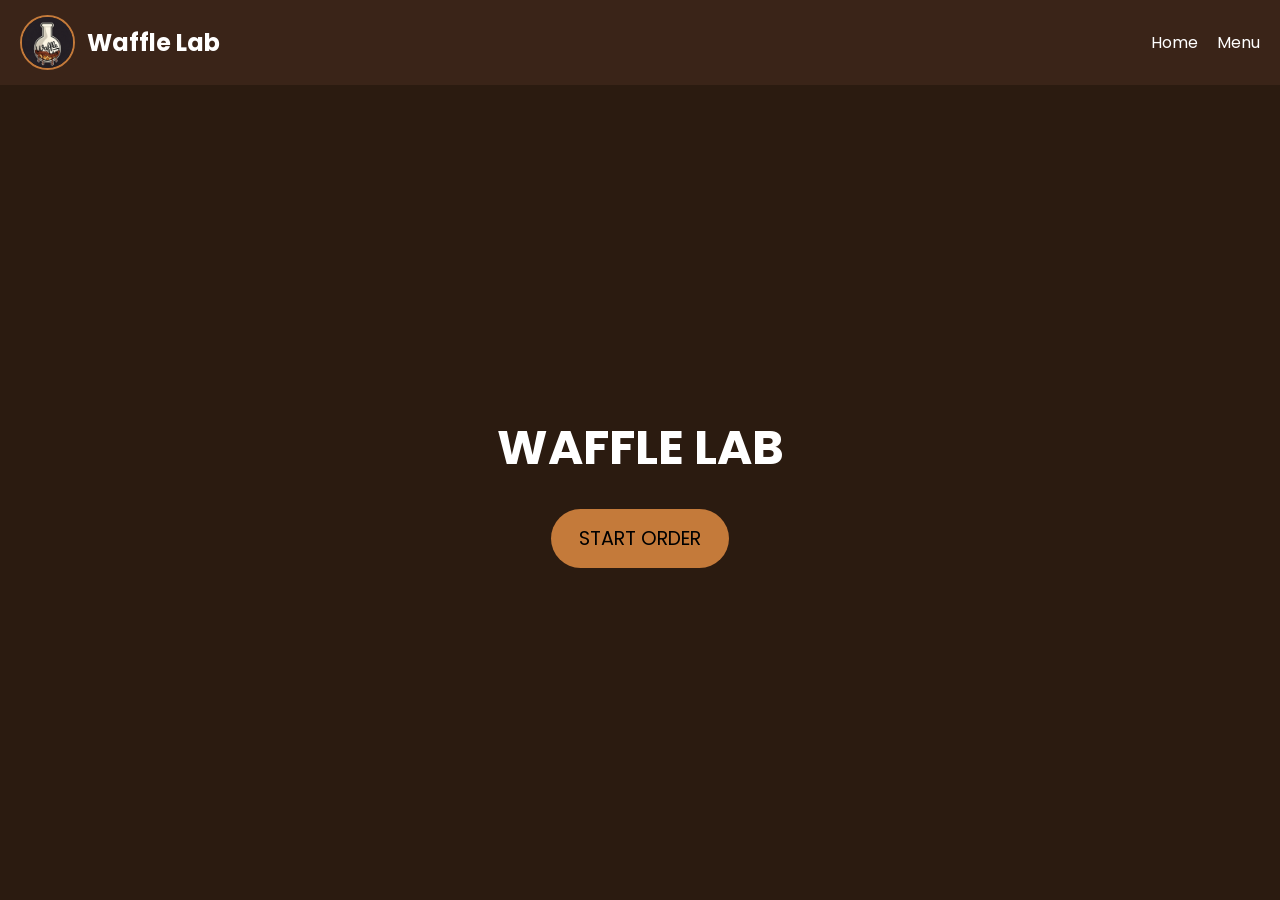
==== index.html @ 924eac4b "Update index.html" ====
<!DOCTYPE html><html lang="en">
<head>
<meta charset="UTF-8">
<meta name="viewport" content="width=device-width, initial-scale=1.0">
<title>Waffle Lab</title>
<link href="https://fonts.googleapis.com/css2?family=Poppins:wght@300;400;600;700&display=swap" rel="stylesheet"><style>
:root{
  --bg:#2b1b10;
  --card:#3a2418;
  --primary:#c47a3a;
  --text:#ffffff;
}

*{margin:0;padding:0;box-sizing:border-box;font-family:Poppins,sans-serif;}
body{background:var(--bg);color:var(--text);} 

nav{position:fixed;top:0;width:100%;display:flex;justify-content:space-between;align-items:center;padding:15px 20px;background:#3a2418;z-index:1000;}
.logo-wrap{display:flex;align-items:center;gap:12px;}
.logo{width:55px;height:55px;border-radius:50%;border:2px solid var(--primary);animation:spin 10s linear infinite;}
@keyframes spin{from{transform:rotate(0)}to{transform:rotate(360deg)}}
.nav-links a{margin-left:15px;color:white;text-decoration:none;cursor:pointer;}

.start{height:100vh;display:flex;flex-direction:column;justify-content:center;align-items:center;text-align:center;padding-top:80px;}
.start h1{font-size:3rem;}
.start button{margin-top:25px;padding:15px 28px;border:none;border-radius:30px;background:var(--primary);cursor:pointer;font-size:1.2rem;}

.main{display:none;padding:100px 20px 20px;max-width:1100px;margin:auto;}
.layout{display:flex;gap:20px;}
.box{flex:2;background:var(--card);padding:20px;border-radius:16px;}
.tracker{flex:1;background:#1f130c;padding:20px;border-radius:16px;position:sticky;top:100px;height:fit-content;}

.option{padding:12px;margin:8px 0;background:#4b2e1e;border-radius:12px;cursor:pointer;}
.option.selected{outline:2px solid var(--primary);} 

.btn{background:var(--primary);border:none;padding:10px 15px;border-radius:20px;margin-top:10px;cursor:pointer;}

.step{display:none;}
.step.active{display:block;}

.modal{display:none;position:fixed;inset:0;background:rgba(0,0,0,0.6);justify-content:center;align-items:center;z-index:2000;}
.modal-content{background:#3a2418;padding:20px;border-radius:15px;width:90%;max-width:400px;}
</style></head>
<body><nav>
  <div class="logo-wrap">
    <img src="logo.png" class="logo">
    <h1>Waffle Lab</h1>
  </div>
  <div class="nav-links">
    <a onclick="goHome()">Home</a>
    <a onclick="startOrder()">Menu</a>
  </div>
</nav><div class="start" id="start">
  <h1>WAFFLE LAB</h1>
  <button onclick="startOrder()">START ORDER</button>
</div><div class="main" id="main">
<div class="layout"><div class="box"><div class="step active" id="step1">
<h3>Choose Size</h3>
<div class="option" onclick="chooseSize(this,'1 waffle',5)">1 waffle - £5</div>
<div class="option" onclick="chooseSize(this,'2 waffles',9)">2 waffles - £9</div>
</div><div class="step" id="step2">
<h3>Choose Sauce</h3>
<div class="option" onclick="chooseSingle(this,'sauce','Milk Chocolate',0.75)">Milk Chocolate</div>
<div class="option" onclick="chooseSingle(this,'sauce','White Chocolate',0.75)">White Chocolate</div>
<button class="btn" onclick="next()">Next</button>
</div><div class="step" id="step3">
<h3>Choose Topping</h3>
<div class="option" onclick="chooseSingle(this,'topping','Oreo',0.5)">Oreo</div>
<div class="option" onclick="chooseSingle(this,'topping','Kinder',0.5)">Kinder</div>
<button class="btn" onclick="next()">Next</button>
</div><div class="step" id="step4">
<h3>Extras</h3>
<div class="option" onclick="toggleExtra(this,'Whipped Cream',0.5)">Whipped Cream</div>
<button class="btn" onclick="openConfirm()">Finish</button>
</div></div><div class="tracker">
<h3>Live Order</h3>
<div id="live"></div>
<p><b>Total:</b> £<span id="total">0</span></p>
</div></div>
</div><!-- CONFIRM MODAL --><div class="modal" id="confirm">
  <div class="modal-content">
    <h3>Confirm Order</h3>
    <div id="summary"></div>
    <button class="btn" onclick="sendOrder()">Send to WhatsApp</button>
    <button class="btn" onclick="closeConfirm()" style="background:#777">Cancel</button>
  </div>
</div><!-- SOUND --><audio id="ding" src="https://www.soundjay.com/buttons/sounds/button-3.mp3"></audio>

<script>
let order={size:"",sauce:"",topping:"",extras:[]};
let total=0;
let prices={sauce:0,topping:0};
let step=1;

function goHome(){location.reload();}
function startOrder(){document.getElementById('start').style.display='none';document.getElementById('main').style.display='block';}
function showStep(n){document.querySelectorAll('.step').forEach(s=>s.classList.remove('active'));document.getElementById('step'+n).classList.add('active');}
function clearSelected(parent){parent.querySelectorAll('.option').forEach(o=>o.classList.remove('selected'));}

function chooseSize(el,name,price){clearSelected(el.parentElement);el.classList.add('selected');order.size=name;total=price;update();showStep(2);} 

function chooseSingle(el,type,val,price){clearSelected(el.parentElement);el.classList.add('selected');total-=prices[type]||0;prices[type]=price;total+=price;order[type]=val;update();}

function toggleExtra(el,name,price){let exists=order.extras.find(e=>e.name===name);if(exists){order.extras=order.extras.filter(e=>e.name!==name);total-=price;el.classList.remove('selected');}else{order.extras.push({name,price});total+=price;el.classList.add('selected');}update();}

function next(){step++;showStep(step);} 

function update(){document.getElementById('live').innerHTML=`Size: ${order.size||'-'}<br>Sauce: ${order.sauce||'-'}<br>Topping: ${order.topping||'-'}<br>Extras: ${order.extras.map(e=>e.name).join(', ')||'-'}`;document.getElementById('total').innerText=total.toFixed(2);} 

function openConfirm(){
  let s=`Size: ${order.size}<br>Sauce: ${order.sauce}<br>Topping: ${order.topping}<br>Extras: ${order.extras.map(e=>e.name).join(', ')||'-'}<br><br>Total: £${total.toFixed(2)}`;
  document.getElementById('summary').innerHTML=s;
  document.getElementById('confirm').style.display='flex';
}

function closeConfirm(){document.getElementById('confirm').style.display='none';}

function sendOrder(){
  document.getElementById('ding').play();

  let msg = "🍫 Waffle Lab Order 🍫\n\n";
  msg += "Size: " + order.size + "\n";
  msg += "Sauce: " + order.sauce + "\n";
  msg += "Topping: " + order.topping + "\n";
  msg += "Extras: " + (order.extras.map(e=>e.name).join(', ')||'-') + "\n";
  msg += "Total: £" + total.toFixed(2);

  let url = "https://wa.me/447364135785?text=" + encodeURIComponent(msg);
  window.open(url, '_blank');
}
</script></body>
</html>
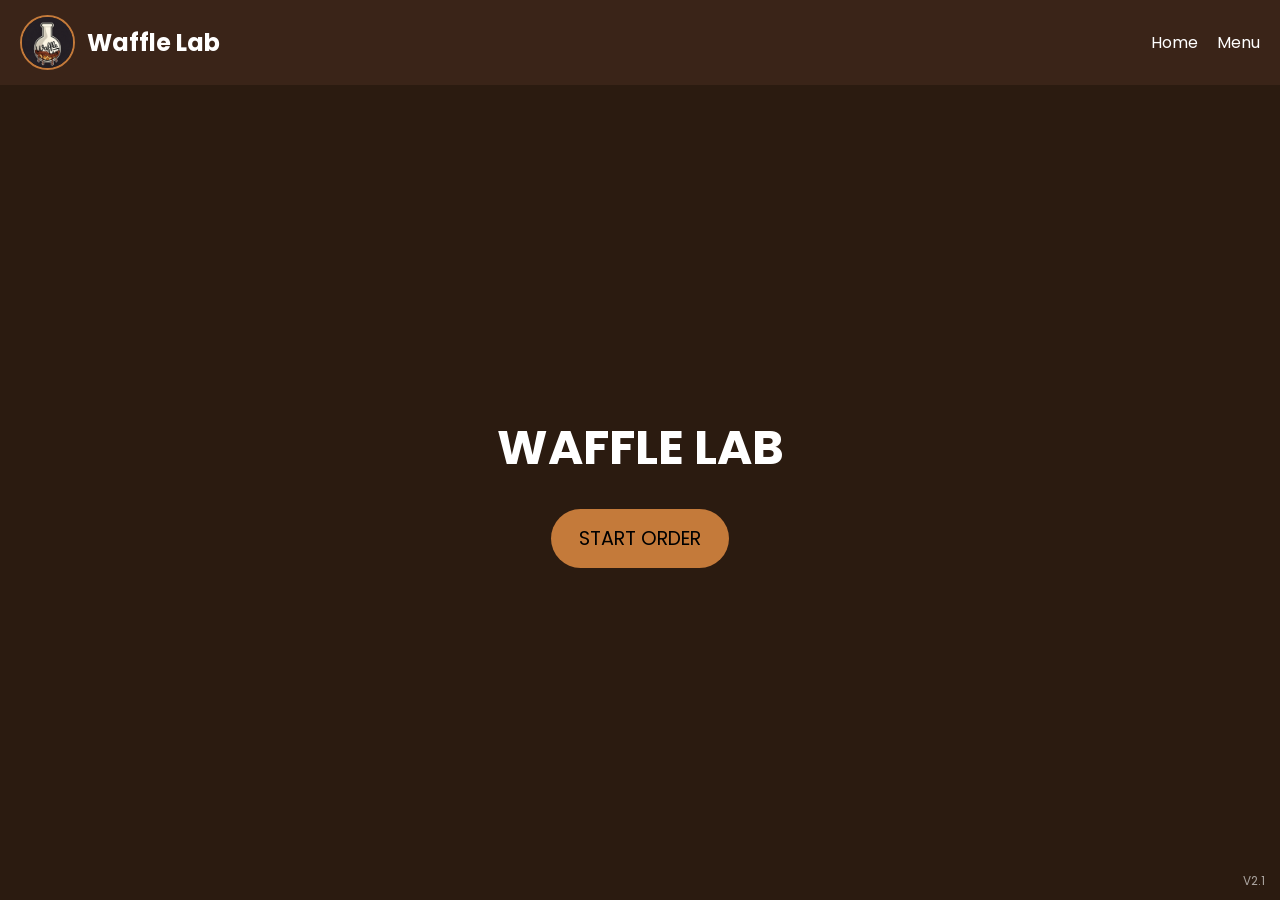
==== commit 0a440663: "Update index.html" ====
--- a/index.html
+++ b/index.html
@@ -127,5 +127,7 @@
   let url = "https://wa.me/447364135785?text=" + encodeURIComponent(msg);
   window.open(url, '_blank');
 }
-</script></body>
+</script><!-- VERSION --><div style="position:fixed;bottom:10px;right:15px;font-size:12px;opacity:0.6;">
+  V2.1
+</div></body>
 </html>
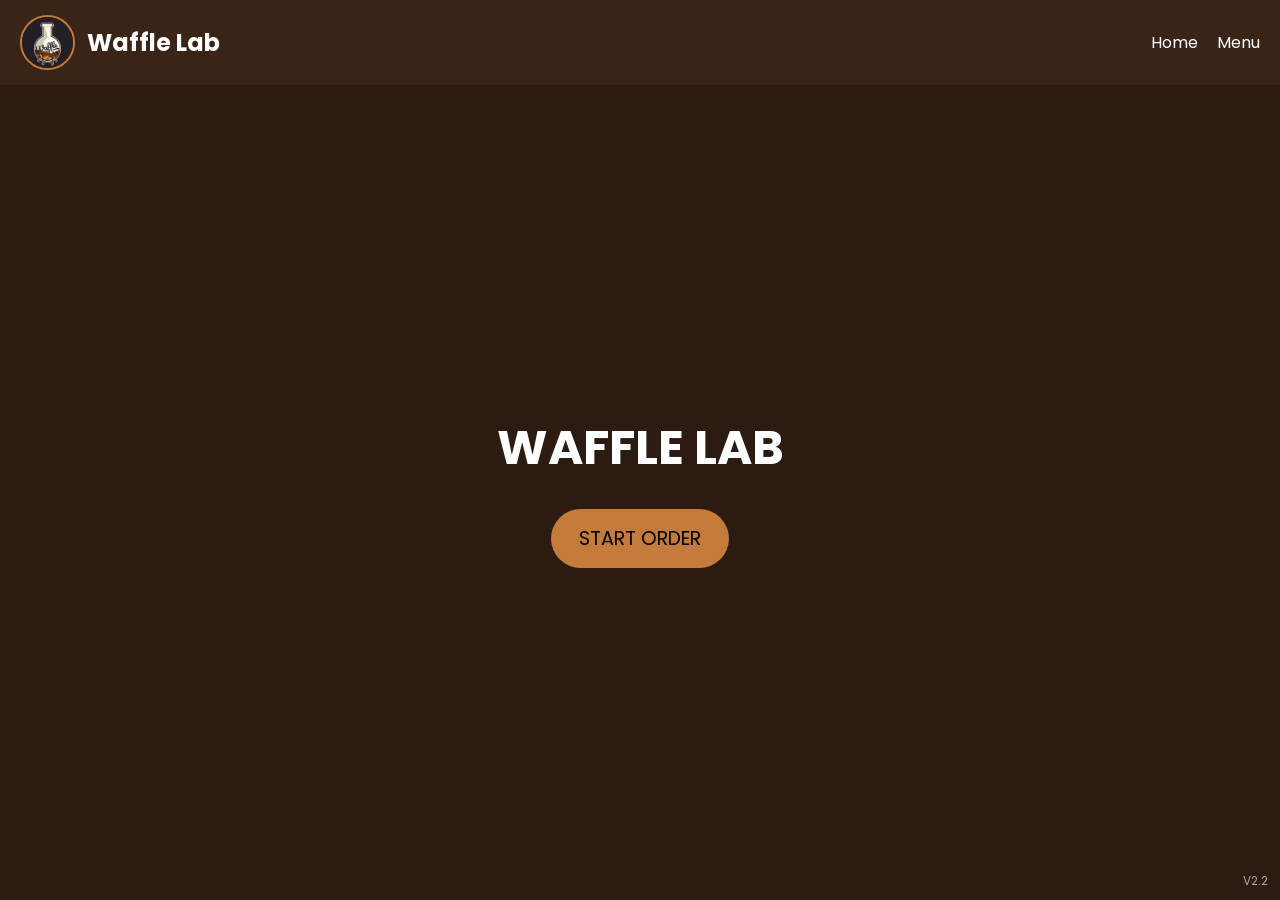
==== commit f0cf393f: "Update index.html" ====
--- a/index.html
+++ b/index.html
@@ -29,7 +29,7 @@
 .box{flex:2;background:var(--card);padding:20px;border-radius:16px;}
 .tracker{flex:1;background:#1f130c;padding:20px;border-radius:16px;position:sticky;top:100px;height:fit-content;}
 
-.option{padding:12px;margin:8px 0;background:#4b2e1e;border-radius:12px;cursor:pointer;}
+.option{padding:12px;margin:8px 0;background:#4b2e1e;border-radius:12px;cursor:pointer;transition:.2s;}
 .option.selected{outline:2px solid var(--primary);} 
 
 .btn{background:var(--primary);border:none;padding:10px 15px;border-radius:20px;margin-top:10px;cursor:pointer;}
@@ -39,6 +39,14 @@
 
 .modal{display:none;position:fixed;inset:0;background:rgba(0,0,0,0.6);justify-content:center;align-items:center;z-index:2000;}
 .modal-content{background:#3a2418;padding:20px;border-radius:15px;width:90%;max-width:400px;}
+
+.version{
+  position:fixed;
+  bottom:10px;
+  right:12px;
+  font-size:12px;
+  opacity:0.6;
+}
 </style></head>
 <body><nav>
   <div class="logo-wrap">
@@ -55,8 +63,10 @@
 </div><div class="main" id="main">
 <div class="layout"><div class="box"><div class="step active" id="step1">
 <h3>Choose Size</h3>
+<div class="option" onclick="chooseSize(this,'1/4 waffle',2)">1/4 waffle - £2</div>
 <div class="option" onclick="chooseSize(this,'1 waffle',5)">1 waffle - £5</div>
 <div class="option" onclick="chooseSize(this,'2 waffles',9)">2 waffles - £9</div>
+<div class="option" onclick="chooseSize(this,'5 waffles',20)">5 waffles - £20</div>
 </div><div class="step" id="step2">
 <h3>Choose Sauce</h3>
 <div class="option" onclick="chooseSingle(this,'sauce','Milk Chocolate',0.75)">Milk Chocolate</div>
@@ -76,35 +86,76 @@
 <div id="live"></div>
 <p><b>Total:</b> £<span id="total">0</span></p>
 </div></div>
-</div><!-- CONFIRM MODAL --><div class="modal" id="confirm">
+</div><!-- CONFIRM --><div class="modal" id="confirm">
   <div class="modal-content">
     <h3>Confirm Order</h3>
     <div id="summary"></div>
     <button class="btn" onclick="sendOrder()">Send to WhatsApp</button>
     <button class="btn" onclick="closeConfirm()" style="background:#777">Cancel</button>
   </div>
-</div><!-- SOUND --><audio id="ding" src="https://www.soundjay.com/buttons/sounds/button-3.mp3"></audio>
+</div><audio id="ding" src="https://www.soundjay.com/buttons/sounds/button-3.mp3"></audio>
 
-<script>
+<div class="version">V2.2</div><script>
 let order={size:"",sauce:"",topping:"",extras:[]};
 let total=0;
 let prices={sauce:0,topping:0};
 let step=1;
 
 function goHome(){location.reload();}
-function startOrder(){document.getElementById('start').style.display='none';document.getElementById('main').style.display='block';}
-function showStep(n){document.querySelectorAll('.step').forEach(s=>s.classList.remove('active'));document.getElementById('step'+n).classList.add('active');}
-function clearSelected(parent){parent.querySelectorAll('.option').forEach(o=>o.classList.remove('selected'));}
 
-function chooseSize(el,name,price){clearSelected(el.parentElement);el.classList.add('selected');order.size=name;total=price;update();showStep(2);} 
+function startOrder(){
+  document.getElementById('start').style.display='none';
+  document.getElementById('main').style.display='block';
+}
 
-function chooseSingle(el,type,val,price){clearSelected(el.parentElement);el.classList.add('selected');total-=prices[type]||0;prices[type]=price;total+=price;order[type]=val;update();}
+function showStep(n){
+  document.querySelectorAll('.step').forEach(s=>s.classList.remove('active'));
+  document.getElementById('step'+n).classList.add('active');
+}
 
-function toggleExtra(el,name,price){let exists=order.extras.find(e=>e.name===name);if(exists){order.extras=order.extras.filter(e=>e.name!==name);total-=price;el.classList.remove('selected');}else{order.extras.push({name,price});total+=price;el.classList.add('selected');}update();}
+function clearSelected(parent){
+  parent.querySelectorAll('.option').forEach(o=>o.classList.remove('selected'));
+}
+
+function chooseSize(el,name,price){
+  clearSelected(el.parentElement);
+  el.classList.add('selected');
+  order.size=name;
+  total=price;
+  update();
+  showStep(2);
+}
+
+function chooseSingle(el,type,val,price){
+  clearSelected(el.parentElement);
+  el.classList.add('selected');
+  total-=prices[type]||0;
+  prices[type]=price;
+  total+=price;
+  order[type]=val;
+  update();
+}
+
+function toggleExtra(el,name,price){
+  let exists=order.extras.find(e=>e.name===name);
+  if(exists){
+    order.extras=order.extras.filter(e=>e.name!==name);
+    total-=price;
+    el.classList.remove('selected');
+  }else{
+    order.extras.push({name,price});
+    total+=price;
+    el.classList.add('selected');
+  }
+  update();
+}
 
 function next(){step++;showStep(step);} 
 
-function update(){document.getElementById('live').innerHTML=`Size: ${order.size||'-'}<br>Sauce: ${order.sauce||'-'}<br>Topping: ${order.topping||'-'}<br>Extras: ${order.extras.map(e=>e.name).join(', ')||'-'}`;document.getElementById('total').innerText=total.toFixed(2);} 
+function update(){
+  document.getElementById('live').innerHTML=`Size: ${order.size||'-'}<br>Sauce: ${order.sauce||'-'}<br>Topping: ${order.topping||'-'}<br>Extras: ${order.extras.map(e=>e.name).join(', ')||'-'}`;
+  document.getElementById('total').innerText=total.toFixed(2);
+}
 
 function openConfirm(){
   let s=`Size: ${order.size}<br>Sauce: ${order.sauce}<br>Topping: ${order.topping}<br>Extras: ${order.extras.map(e=>e.name).join(', ')||'-'}<br><br>Total: £${total.toFixed(2)}`;
@@ -117,17 +168,15 @@
 function sendOrder(){
   document.getElementById('ding').play();
 
-  let msg = "🍫 Waffle Lab Order 🍫\n\n";
-  msg += "Size: " + order.size + "\n";
-  msg += "Sauce: " + order.sauce + "\n";
-  msg += "Topping: " + order.topping + "\n";
-  msg += "Extras: " + (order.extras.map(e=>e.name).join(', ')||'-') + "\n";
-  msg += "Total: £" + total.toFixed(2);
+  let msg="🍫 Waffle Lab Order 🍫\n\n";
+  msg+="Size: "+order.size+"\n";
+  msg+="Sauce: "+order.sauce+"\n";
+  msg+="Topping: "+order.topping+"\n";
+  msg+="Extras: "+(order.extras.map(e=>e.name).join(', ')||'-')+"\n";
+  msg+="Total: £"+total.toFixed(2);
 
-  let url = "https://wa.me/447364135785?text=" + encodeURIComponent(msg);
-  window.open(url, '_blank');
+  let url="https://wa.me/447364135785?text="+encodeURIComponent(msg);
+  window.open(url,'_blank');
 }
-</script><!-- VERSION --><div style="position:fixed;bottom:10px;right:15px;font-size:12px;opacity:0.6;">
-  V2.1
-</div></body>
+</script></body>
 </html>
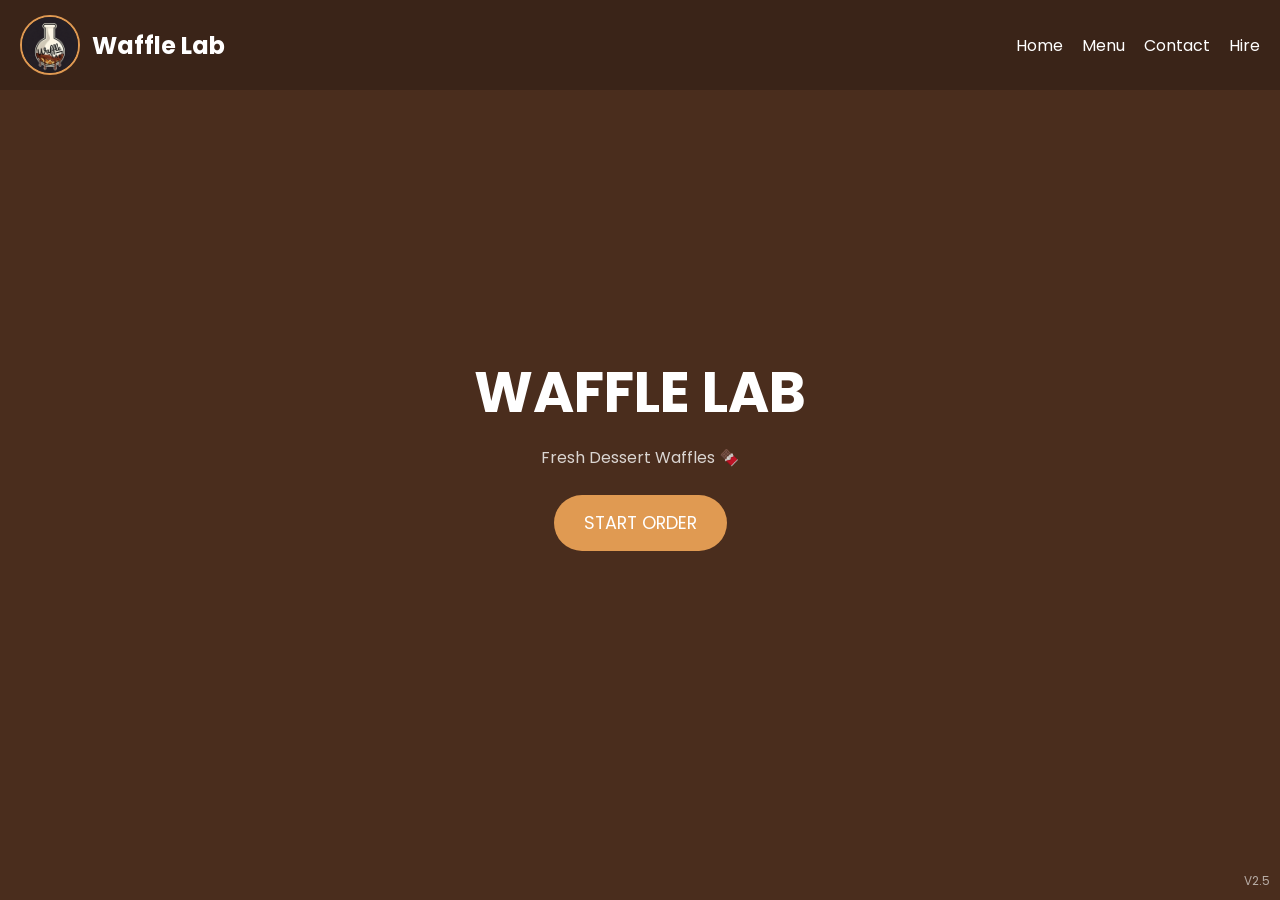
==== commit 4c5f1b2e: "Update index.html" ====
--- a/index.html
+++ b/index.html
@@ -1,182 +1,659 @@
-<!DOCTYPE html><html lang="en">
+<!DOCTYPE html>
+<html lang="en">
 <head>
 <meta charset="UTF-8">
 <meta name="viewport" content="width=device-width, initial-scale=1.0">
 <title>Waffle Lab</title>
-<link href="https://fonts.googleapis.com/css2?family=Poppins:wght@300;400;600;700&display=swap" rel="stylesheet"><style>
+
+<link href="https://fonts.googleapis.com/css2?family=Poppins:wght@300;400;600;700&display=swap" rel="stylesheet">
+
+<style>
+
 :root{
-  --bg:#2b1b10;
-  --card:#3a2418;
-  --primary:#c47a3a;
+  --bg:#4a2d1d;
+  --card:#5b3824;
+  --primary:#e09a52;
   --text:#ffffff;
-}
-
-*{margin:0;padding:0;box-sizing:border-box;font-family:Poppins,sans-serif;}
-body{background:var(--bg);color:var(--text);} 
-
-nav{position:fixed;top:0;width:100%;display:flex;justify-content:space-between;align-items:center;padding:15px 20px;background:#3a2418;z-index:1000;}
-.logo-wrap{display:flex;align-items:center;gap:12px;}
-.logo{width:55px;height:55px;border-radius:50%;border:2px solid var(--primary);animation:spin 10s linear infinite;}
-@keyframes spin{from{transform:rotate(0)}to{transform:rotate(360deg)}}
-.nav-links a{margin-left:15px;color:white;text-decoration:none;cursor:pointer;}
-
-.start{height:100vh;display:flex;flex-direction:column;justify-content:center;align-items:center;text-align:center;padding-top:80px;}
-.start h1{font-size:3rem;}
-.start button{margin-top:25px;padding:15px 28px;border:none;border-radius:30px;background:var(--primary);cursor:pointer;font-size:1.2rem;}
-
-.main{display:none;padding:100px 20px 20px;max-width:1100px;margin:auto;}
-.layout{display:flex;gap:20px;}
-.box{flex:2;background:var(--card);padding:20px;border-radius:16px;}
-.tracker{flex:1;background:#1f130c;padding:20px;border-radius:16px;position:sticky;top:100px;height:fit-content;}
-
-.option{padding:12px;margin:8px 0;background:#4b2e1e;border-radius:12px;cursor:pointer;transition:.2s;}
-.option.selected{outline:2px solid var(--primary);} 
-
-.btn{background:var(--primary);border:none;padding:10px 15px;border-radius:20px;margin-top:10px;cursor:pointer;}
-
-.step{display:none;}
-.step.active{display:block;}
-
-.modal{display:none;position:fixed;inset:0;background:rgba(0,0,0,0.6);justify-content:center;align-items:center;z-index:2000;}
-.modal-content{background:#3a2418;padding:20px;border-radius:15px;width:90%;max-width:400px;}
+  --accent:#ffd19b;
+}
+
+*{
+  margin:0;
+  padding:0;
+  box-sizing:border-box;
+  font-family:Poppins,sans-serif;
+}
+
+body{
+  background:var(--bg);
+  color:var(--text);
+}
+
+nav{
+  position:fixed;
+  top:0;
+  width:100%;
+  display:flex;
+  justify-content:space-between;
+  align-items:center;
+  padding:15px 20px;
+  background:#3a2418;
+  z-index:1000;
+}
+
+.logo-wrap{
+  display:flex;
+  align-items:center;
+  gap:12px;
+}
+
+.logo{
+  width:60px;
+  height:60px;
+  border-radius:50%;
+  border:2px solid var(--primary);
+  animation:spin 12s linear infinite;
+}
+
+@keyframes spin{
+  from{transform:rotate(0)}
+  to{transform:rotate(360deg)}
+}
+
+.nav-links a{
+  margin-left:15px;
+  color:white;
+  text-decoration:none;
+  cursor:pointer;
+}
+
+.page{
+  display:none;
+}
+
+.page.active{
+  display:block;
+}
+
+.start{
+  height:100vh;
+  display:flex;
+  flex-direction:column;
+  justify-content:center;
+  align-items:center;
+  text-align:center;
+}
+
+.start h1{
+  font-size:3.5rem;
+}
+
+.start p{
+  margin-top:10px;
+  opacity:0.8;
+}
+
+.start button{
+  margin-top:25px;
+  padding:15px 30px;
+  border:none;
+  border-radius:30px;
+  background:var(--primary);
+  color:white;
+  font-size:1.1rem;
+  cursor:pointer;
+}
+
+.main{
+  padding:110px 20px 30px;
+  max-width:1200px;
+  margin:auto;
+}
+
+.layout{
+  display:flex;
+  gap:20px;
+}
+
+.box{
+  flex:2;
+  background:var(--card);
+  padding:20px;
+  border-radius:18px;
+}
+
+.tracker{
+  flex:1;
+  background:#2d1c13;
+  padding:20px;
+  border-radius:18px;
+  position:sticky;
+  top:100px;
+  height:fit-content;
+}
+
+.option{
+  background:#6a4530;
+  padding:14px;
+  margin-top:10px;
+  border-radius:14px;
+  cursor:pointer;
+  transition:0.2s;
+}
+
+.option:hover{
+  transform:scale(1.02);
+}
+
+.option.selected{
+  outline:3px solid var(--accent);
+}
+
+.btn{
+  margin-top:20px;
+  padding:12px 20px;
+  border:none;
+  border-radius:25px;
+  background:var(--primary);
+  color:white;
+  cursor:pointer;
+}
+
+.step{
+  display:none;
+}
+
+.step.active{
+  display:block;
+}
+
+.modal{
+  display:none;
+  position:fixed;
+  inset:0;
+  background:rgba(0,0,0,0.6);
+  justify-content:center;
+  align-items:center;
+  z-index:2000;
+}
+
+.modal-content{
+  background:#4a2d1d;
+  padding:25px;
+  border-radius:20px;
+  width:90%;
+  max-width:420px;
+}
 
 .version{
   position:fixed;
   bottom:10px;
-  right:12px;
+  right:10px;
   font-size:12px;
   opacity:0.6;
 }
-</style></head>
-<body><nav>
+
+</style>
+</head>
+
+<body>
+
+<nav>
+
   <div class="logo-wrap">
     <img src="logo.png" class="logo">
     <h1>Waffle Lab</h1>
   </div>
+
   <div class="nav-links">
-    <a onclick="goHome()">Home</a>
-    <a onclick="startOrder()">Menu</a>
+    <a onclick="showPage('home')">Home</a>
+    <a onclick="showPage('menu')">Menu</a>
+    <a onclick="showPage('contact')">Contact</a>
+    <a onclick="showPage('hire')">Hire</a>
   </div>
-</nav><div class="start" id="start">
-  <h1>WAFFLE LAB</h1>
-  <button onclick="startOrder()">START ORDER</button>
-</div><div class="main" id="main">
-<div class="layout"><div class="box"><div class="step active" id="step1">
-<h3>Choose Size</h3>
-<div class="option" onclick="chooseSize(this,'1/4 waffle',2)">1/4 waffle - £2</div>
-<div class="option" onclick="chooseSize(this,'1 waffle',5)">1 waffle - £5</div>
-<div class="option" onclick="chooseSize(this,'2 waffles',9)">2 waffles - £9</div>
-<div class="option" onclick="chooseSize(this,'5 waffles',20)">5 waffles - £20</div>
-</div><div class="step" id="step2">
-<h3>Choose Sauce</h3>
-<div class="option" onclick="chooseSingle(this,'sauce','Milk Chocolate',0.75)">Milk Chocolate</div>
-<div class="option" onclick="chooseSingle(this,'sauce','White Chocolate',0.75)">White Chocolate</div>
-<button class="btn" onclick="next()">Next</button>
-</div><div class="step" id="step3">
-<h3>Choose Topping</h3>
-<div class="option" onclick="chooseSingle(this,'topping','Oreo',0.5)">Oreo</div>
-<div class="option" onclick="chooseSingle(this,'topping','Kinder',0.5)">Kinder</div>
-<button class="btn" onclick="next()">Next</button>
-</div><div class="step" id="step4">
-<h3>Extras</h3>
-<div class="option" onclick="toggleExtra(this,'Whipped Cream',0.5)">Whipped Cream</div>
-<button class="btn" onclick="openConfirm()">Finish</button>
-</div></div><div class="tracker">
-<h3>Live Order</h3>
+
+</nav>
+
+<!-- HOME -->
+
+<div class="page active" id="home">
+
+  <div class="start">
+
+    <h1>WAFFLE LAB</h1>
+
+    <p>Fresh Dessert Waffles 🍫</p>
+
+    <button onclick="startOrder()">
+      START ORDER
+    </button>
+
+  </div>
+
+</div>
+
+<!-- MENU -->
+
+<div class="page" id="menu">
+
+<div class="main">
+
+<div class="layout">
+
+<div class="box">
+
+<!-- STEP 1 -->
+
+<div class="step active" id="step1">
+
+<h2>Choose Size</h2>
+
+<div class="option" onclick="chooseSize(this,'1/4 waffle',2)">
+1/4 waffle — £2
+</div>
+
+<div class="option" onclick="chooseSize(this,'1 waffle',5)">
+1 waffle — £5
+</div>
+
+<div class="option" onclick="chooseSize(this,'2 waffles',9)">
+2 waffles — £9
+</div>
+
+<div class="option" onclick="chooseSize(this,'5 waffles',20)">
+5 waffles — £20
+</div>
+
+</div>
+
+<!-- STEP 2 -->
+
+<div class="step" id="step2">
+
+<h2>Choose Sauce (+£0.75)</h2>
+
+<div class="option" onclick="chooseSingle(this,'sauce','Milk Chocolate',0.75)">
+Milk Chocolate
+</div>
+
+<div class="option" onclick="chooseSingle(this,'sauce','White Chocolate',0.75)">
+White Chocolate
+</div>
+
+<div class="option" onclick="chooseSingle(this,'sauce','Pistachio',0.75)">
+Pistachio
+</div>
+
+<div class="option" onclick="chooseSingle(this,'sauce','None',0)">
+None
+</div>
+
+<button class="btn" onclick="next()">
+Next
+</button>
+
+</div>
+
+<!-- STEP 3 -->
+
+<div class="step" id="step3">
+
+<h2>Choose Topping (+£0.50)</h2>
+
+<div class="option" onclick="chooseSingle(this,'topping','Kinder',0.5)">
+Kinder
+</div>
+
+<div class="option" onclick="chooseSingle(this,'topping','Oreo',0.5)">
+Oreo
+</div>
+
+<div class="option" onclick="chooseSingle(this,'topping','Biscoff',0.5)">
+Biscoff
+</div>
+
+<div class="option" onclick="chooseSingle(this,'topping','Marshmallow',0.5)">
+Marshmallow
+</div>
+
+<div class="option" onclick="chooseSingle(this,'topping','None',0)">
+None
+</div>
+
+<button class="btn" onclick="next()">
+Next
+</button>
+
+</div>
+
+<!-- STEP 4 -->
+
+<div class="step" id="step4">
+
+<h2>Extras</h2>
+
+<div class="option" onclick="toggleExtra(this,'Whipped Cream',0.5)">
+Whipped Cream (+£0.50)
+</div>
+
+<button class="btn" onclick="openConfirm()">
+Finish Order
+</button>
+
+</div>
+
+</div>
+
+<!-- LIVE ORDER -->
+
+<div class="tracker">
+
+<h2>Live Order</h2>
+
 <div id="live"></div>
-<p><b>Total:</b> £<span id="total">0</span></p>
-</div></div>
-</div><!-- CONFIRM --><div class="modal" id="confirm">
-  <div class="modal-content">
-    <h3>Confirm Order</h3>
-    <div id="summary"></div>
-    <button class="btn" onclick="sendOrder()">Send to WhatsApp</button>
-    <button class="btn" onclick="closeConfirm()" style="background:#777">Cancel</button>
-  </div>
-</div><audio id="ding" src="https://www.soundjay.com/buttons/sounds/button-3.mp3"></audio>
-
-<div class="version">V2.2</div><script>
-let order={size:"",sauce:"",topping:"",extras:[]};
-let total=0;
-let prices={sauce:0,topping:0};
-let step=1;
-
-function goHome(){location.reload();}
+
+<br>
+
+<h3>
+Total: £<span id="total">0.00</span>
+</h3>
+
+</div>
+
+</div>
+
+</div>
+
+</div>
+
+<!-- CONTACT -->
+
+<div class="page" id="contact">
+
+<div class="main">
+
+<h1>Contact</h1>
+
+<br>
+
+<p>Wedding bookings, events & business enquiries.</p>
+
+<br>
+
+<p>📞 07364 135785</p>
+
+<p>📍 Location coming soon</p>
+
+</div>
+
+</div>
+
+<!-- HIRE -->
+
+<div class="page" id="hire">
+
+<div class="main">
+
+<h1>Hire / Weddings</h1>
+
+<br>
+
+<p>
+Perfect for:
+</p>
+
+<br>
+
+<ul>
+<li>Weddings</li>
+<li>Birthday parties</li>
+<li>School events</li>
+<li>Corporate events</li>
+</ul>
+
+<br>
+
+<p>Pricing coming soon.</p>
+
+</div>
+
+</div>
+
+<!-- CONFIRM -->
+
+<div class="modal" id="confirm">
+
+<div class="modal-content">
+
+<h2>Confirm Order</h2>
+
+<br>
+
+<div id="summary"></div>
+
+<button class="btn" onclick="sendOrder()">
+Send to WhatsApp
+</button>
+
+<button class="btn" onclick="closeConfirm()" style="background:#777;">
+Cancel
+</button>
+
+</div>
+
+</div>
+
+<!-- SOUND -->
+
+<audio id="ding" src="https://www.soundjay.com/buttons/sounds/button-3.mp3"></audio>
+
+<!-- VERSION -->
+
+<div class="version">
+V2.5
+</div>
+
+<script>
+
+let order = {
+  size:"",
+  sauce:"",
+  topping:"",
+  extras:[]
+};
+
+let basePrice = 0;
+let total = 0;
+
+let prices = {
+  sauce:0,
+  topping:0
+};
+
+let step = 1;
+
+function showPage(page){
+
+  document.querySelectorAll('.page').forEach(p=>{
+    p.classList.remove('active');
+  });
+
+  document.getElementById(page).classList.add('active');
+}
 
 function startOrder(){
-  document.getElementById('start').style.display='none';
-  document.getElementById('main').style.display='block';
+
+  showPage('menu');
 }
 
 function showStep(n){
-  document.querySelectorAll('.step').forEach(s=>s.classList.remove('active'));
+
+  document.querySelectorAll('.step').forEach(step=>{
+    step.classList.remove('active');
+  });
+
   document.getElementById('step'+n).classList.add('active');
 }
 
 function clearSelected(parent){
-  parent.querySelectorAll('.option').forEach(o=>o.classList.remove('selected'));
-}
+
+  parent.querySelectorAll('.option').forEach(option=>{
+    option.classList.remove('selected');
+  });
+}
+
+/* SIZE */
 
 function chooseSize(el,name,price){
+
   clearSelected(el.parentElement);
+
   el.classList.add('selected');
-  order.size=name;
-  total=price;
-  update();
+
+  order.size = name;
+
+  basePrice = price;
+
+  calculateTotal();
+
   showStep(2);
 }
 
-function chooseSingle(el,type,val,price){
+/* SAUCE + TOPPING */
+
+function chooseSingle(el,type,value,price){
+
   clearSelected(el.parentElement);
+
   el.classList.add('selected');
-  total-=prices[type]||0;
-  prices[type]=price;
-  total+=price;
-  order[type]=val;
-  update();
-}
+
+  prices[type] = price;
+
+  order[type] = value;
+
+  calculateTotal();
+}
+
+/* EXTRAS */
 
 function toggleExtra(el,name,price){
-  let exists=order.extras.find(e=>e.name===name);
+
+  let exists = order.extras.find(x=>x.name===name);
+
   if(exists){
-    order.extras=order.extras.filter(e=>e.name!==name);
-    total-=price;
+
+    order.extras = order.extras.filter(x=>x.name!==name);
+
     el.classList.remove('selected');
+
   }else{
-    order.extras.push({name,price});
-    total+=price;
+
+    order.extras.push({
+      name:name,
+      price:price
+    });
+
     el.classList.add('selected');
   }
+
+  calculateTotal();
+}
+
+/* TOTAL */
+
+function calculateTotal(){
+
+  total = basePrice;
+
+  total += prices.sauce || 0;
+
+  total += prices.topping || 0;
+
+  order.extras.forEach(extra=>{
+    total += extra.price;
+  });
+
   update();
 }
 
-function next(){step++;showStep(step);} 
+function next(){
+
+  step++;
+
+  showStep(step);
+}
+
+/* LIVE ORDER */
 
 function update(){
-  document.getElementById('live').innerHTML=`Size: ${order.size||'-'}<br>Sauce: ${order.sauce||'-'}<br>Topping: ${order.topping||'-'}<br>Extras: ${order.extras.map(e=>e.name).join(', ')||'-'}`;
-  document.getElementById('total').innerText=total.toFixed(2);
-}
+
+  document.getElementById('live').innerHTML = `
+    Size: ${order.size || '-'}<br><br>
+    Sauce: ${order.sauce || '-'}<br><br>
+    Topping: ${order.topping || '-'}<br><br>
+    Extras: ${order.extras.map(e=>e.name).join(', ') || '-'}
+  `;
+
+  document.getElementById('total').innerText =
+    total.toFixed(2);
+}
+
+/* CONFIRM */
 
 function openConfirm(){
-  let s=`Size: ${order.size}<br>Sauce: ${order.sauce}<br>Topping: ${order.topping}<br>Extras: ${order.extras.map(e=>e.name).join(', ')||'-'}<br><br>Total: £${total.toFixed(2)}`;
-  document.getElementById('summary').innerHTML=s;
-  document.getElementById('confirm').style.display='flex';
-}
-
-function closeConfirm(){document.getElementById('confirm').style.display='none';}
+
+  document.getElementById('summary').innerHTML = `
+    <p><b>Size:</b> ${order.size}</p><br>
+
+    <p><b>Sauce:</b> ${order.sauce}</p><br>
+
+    <p><b>Topping:</b> ${order.topping}</p><br>
+
+    <p><b>Extras:</b>
+    ${order.extras.map(e=>e.name).join(', ') || '-'}</p>
+
+    <br>
+
+    <h3>Total: £${total.toFixed(2)}</h3>
+  `;
+
+  document.getElementById('confirm').style.display =
+    'flex';
+}
+
+function closeConfirm(){
+
+  document.getElementById('confirm').style.display =
+    'none';
+}
+
+/* SEND */
 
 function sendOrder(){
+
   document.getElementById('ding').play();
 
-  let msg="🍫 Waffle Lab Order 🍫\n\n";
-  msg+="Size: "+order.size+"\n";
-  msg+="Sauce: "+order.sauce+"\n";
-  msg+="Topping: "+order.topping+"\n";
-  msg+="Extras: "+(order.extras.map(e=>e.name).join(', ')||'-')+"\n";
-  msg+="Total: £"+total.toFixed(2);
-
-  let url="https://wa.me/447364135785?text="+encodeURIComponent(msg);
+  let msg = `🍫 Waffle Lab Order 🍫
+
+Size: ${order.size}
+
+Sauce: ${order.sauce}
+
+Topping: ${order.topping}
+
+Extras: ${order.extras.map(e=>e.name).join(', ') || '-'}
+
+Total: £${total.toFixed(2)}
+`;
+
+  let url =
+    "https://wa.me/447364135785?text=" +
+    encodeURIComponent(msg);
+
   window.open(url,'_blank');
 }
-</script></body>
+
+</script>
+
+</body>
 </html>
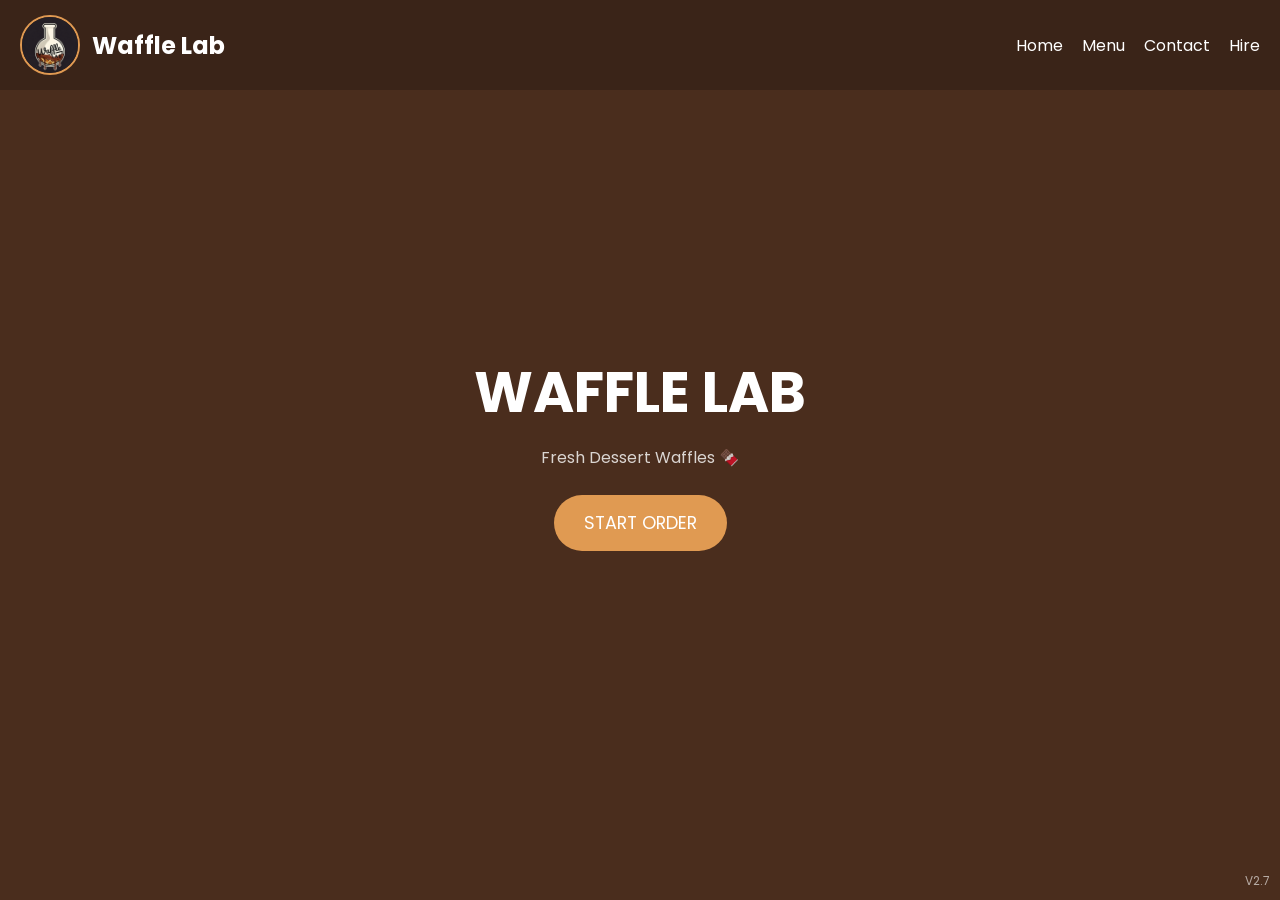
==== commit 8a6e7b95: "Refactor sauce and topping selection logic" ====
--- a/index.html
+++ b/index.html
@@ -157,6 +157,11 @@
   background:var(--primary);
   color:white;
   cursor:pointer;
+  margin-right:10px;
+}
+
+.back-btn{
+  background:#777;
 }
 
 .step{
@@ -270,23 +275,27 @@
 
 <div class="step" id="step2">
 
-<h2>Choose Sauce (+£0.75)</h2>
-
-<div class="option" onclick="chooseSingle(this,'sauce','Milk Chocolate',0.75)">
+<h2>Choose Sauce</h2>
+
+<div class="option" onclick="chooseSingle(this,'sauce','Milk Chocolate')">
 Milk Chocolate
 </div>
 
-<div class="option" onclick="chooseSingle(this,'sauce','White Chocolate',0.75)">
+<div class="option" onclick="chooseSingle(this,'sauce','White Chocolate')">
 White Chocolate
 </div>
 
-<div class="option" onclick="chooseSingle(this,'sauce','Pistachio',0.75)">
+<div class="option" onclick="chooseSingle(this,'sauce','Pistachio')">
 Pistachio
 </div>
 
-<div class="option" onclick="chooseSingle(this,'sauce','None',0)">
+<div class="option" onclick="chooseSingle(this,'sauce','None')">
 None
 </div>
+
+<button class="btn back-btn" onclick="backStep()">
+Back
+</button>
 
 <button class="btn" onclick="next()">
 Next
@@ -298,27 +307,31 @@
 
 <div class="step" id="step3">
 
-<h2>Choose Topping (+£0.50)</h2>
-
-<div class="option" onclick="chooseSingle(this,'topping','Kinder',0.5)">
+<h2>Choose Topping</h2>
+
+<div class="option" onclick="chooseSingle(this,'topping','Kinder')">
 Kinder
 </div>
 
-<div class="option" onclick="chooseSingle(this,'topping','Oreo',0.5)">
+<div class="option" onclick="chooseSingle(this,'topping','Oreo')">
 Oreo
 </div>
 
-<div class="option" onclick="chooseSingle(this,'topping','Biscoff',0.5)">
+<div class="option" onclick="chooseSingle(this,'topping','Biscoff')">
 Biscoff
 </div>
 
-<div class="option" onclick="chooseSingle(this,'topping','Marshmallow',0.5)">
+<div class="option" onclick="chooseSingle(this,'topping','Marshmallow')">
 Marshmallow
 </div>
 
-<div class="option" onclick="chooseSingle(this,'topping','None',0)">
+<div class="option" onclick="chooseSingle(this,'topping','None')">
 None
 </div>
+
+<button class="btn back-btn" onclick="backStep()">
+Back
+</button>
 
 <button class="btn" onclick="next()">
 Next
@@ -335,6 +348,10 @@
 <div class="option" onclick="toggleExtra(this,'Whipped Cream',0.5)">
 Whipped Cream (+£0.50)
 </div>
+
+<button class="btn back-btn" onclick="backStep()">
+Back
+</button>
 
 <button class="btn" onclick="openConfirm()">
 Finish Order
@@ -398,17 +415,11 @@
 
 <br>
 
-<p>
-Perfect for:
-</p>
-
-<br>
-
 <ul>
 <li>Weddings</li>
-<li>Birthday parties</li>
-<li>School events</li>
-<li>Corporate events</li>
+<li>Birthday Parties</li>
+<li>School Events</li>
+<li>Corporate Events</li>
 </ul>
 
 <br>
@@ -435,7 +446,7 @@
 Send to WhatsApp
 </button>
 
-<button class="btn" onclick="closeConfirm()" style="background:#777;">
+<button class="btn back-btn" onclick="closeConfirm()">
 Cancel
 </button>
 
@@ -450,7 +461,7 @@
 <!-- VERSION -->
 
 <div class="version">
-V2.5
+V2.7
 </div>
 
 <script>
@@ -463,14 +474,12 @@
 };
 
 let basePrice = 0;
+
 let total = 0;
 
-let prices = {
-  sauce:0,
-  topping:0
-};
-
 let step = 1;
+
+/* PAGE */
 
 function showPage(page){
 
@@ -486,6 +495,8 @@
   showPage('menu');
 }
 
+/* STEPS */
+
 function showStep(n){
 
   document.querySelectorAll('.step').forEach(step=>{
@@ -495,6 +506,25 @@
   document.getElementById('step'+n).classList.add('active');
 }
 
+function next(){
+
+  step++;
+
+  showStep(step);
+}
+
+function backStep(){
+
+  if(step > 1){
+
+    step--;
+
+    showStep(step);
+  }
+}
+
+/* OPTIONS */
+
 function clearSelected(parent){
 
   parent.querySelectorAll('.option').forEach(option=>{
@@ -502,8 +532,6 @@
   });
 }
 
-/* SIZE */
-
 function chooseSize(el,name,price){
 
   clearSelected(el.parentElement);
@@ -516,25 +544,19 @@
 
   calculateTotal();
 
-  showStep(2);
-}
-
-/* SAUCE + TOPPING */
-
-function chooseSingle(el,type,value,price){
+  next();
+}
+
+function chooseSingle(el,type,value){
 
   clearSelected(el.parentElement);
 
   el.classList.add('selected');
 
-  prices[type] = price;
-
   order[type] = value;
 
-  calculateTotal();
-}
-
-/* EXTRAS */
+  update();
+}
 
 function toggleExtra(el,name,price){
 
@@ -565,10 +587,6 @@
 
   total = basePrice;
 
-  total += prices.sauce || 0;
-
-  total += prices.topping || 0;
-
   order.extras.forEach(extra=>{
     total += extra.price;
   });
@@ -576,21 +594,17 @@
   update();
 }
 
-function next(){
-
-  step++;
-
-  showStep(step);
-}
-
 /* LIVE ORDER */
 
 function update(){
 
   document.getElementById('live').innerHTML = `
     Size: ${order.size || '-'}<br><br>
+
     Sauce: ${order.sauce || '-'}<br><br>
+
     Topping: ${order.topping || '-'}<br><br>
+
     Extras: ${order.extras.map(e=>e.name).join(', ') || '-'}
   `;
 
@@ -601,6 +615,8 @@
 /* CONFIRM */
 
 function openConfirm(){
+
+  calculateTotal();
 
   document.getElementById('summary').innerHTML = `
     <p><b>Size:</b> ${order.size}</p><br>
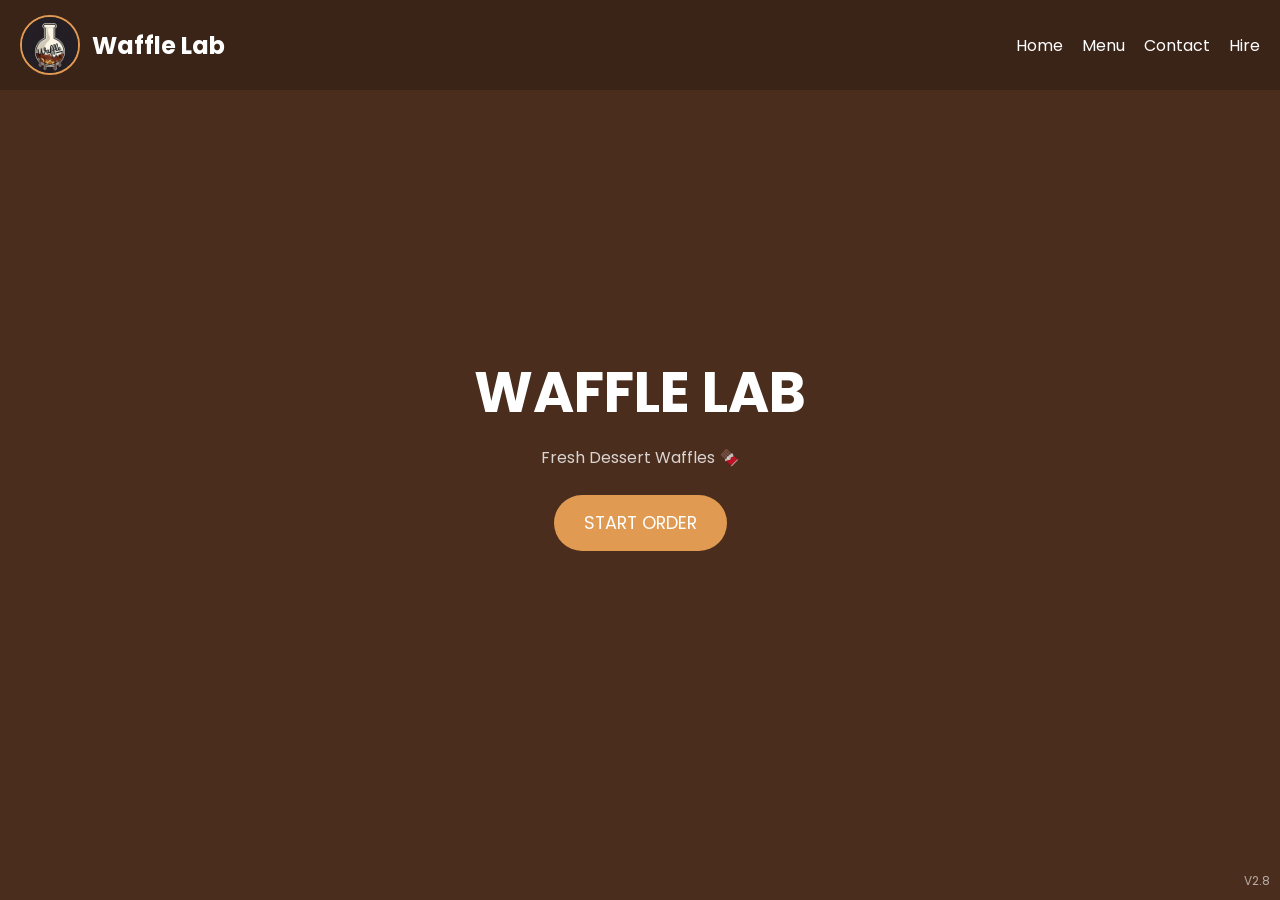
==== commit b966ddbb: "Add extra toppings and sauces to index.html Added extra toppings and sauces options with pricing." ====
--- a/index.html
+++ b/index.html
@@ -349,6 +349,46 @@
 Whipped Cream (+£0.50)
 </div>
 
+<!-- EXTRA TOPPINGS -->
+
+<h2 style="margin-top:25px;">
+Extra Toppings (+£0.50)
+</h2>
+
+<div class="option" onclick="toggleExtra(this,'Extra Kinder',0.5)">
+Extra Kinder (+£0.50)
+</div>
+
+<div class="option" onclick="toggleExtra(this,'Extra Oreo',0.5)">
+Extra Oreo (+£0.50)
+</div>
+
+<div class="option" onclick="toggleExtra(this,'Extra Biscoff',0.5)">
+Extra Biscoff (+£0.50)
+</div>
+
+<div class="option" onclick="toggleExtra(this,'Extra Marshmallow',0.5)">
+Extra Marshmallow (+£0.50)
+</div>
+
+<!-- EXTRA SAUCES -->
+
+<h2 style="margin-top:25px;">
+Extra Sauces (+£0.75)
+</h2>
+
+<div class="option" onclick="toggleExtra(this,'Extra Milk Chocolate',0.75)">
+Extra Milk Chocolate (+£0.75)
+</div>
+
+<div class="option" onclick="toggleExtra(this,'Extra White Chocolate',0.75)">
+Extra White Chocolate (+£0.75)
+</div>
+
+<div class="option" onclick="toggleExtra(this,'Extra Pistachio',0.75)">
+Extra Pistachio (+£0.75)
+</div>
+
 <button class="btn back-btn" onclick="backStep()">
 Back
 </button>
@@ -461,7 +501,7 @@
 <!-- VERSION -->
 
 <div class="version">
-V2.7
+V2.8
 </div>
 
 <script>
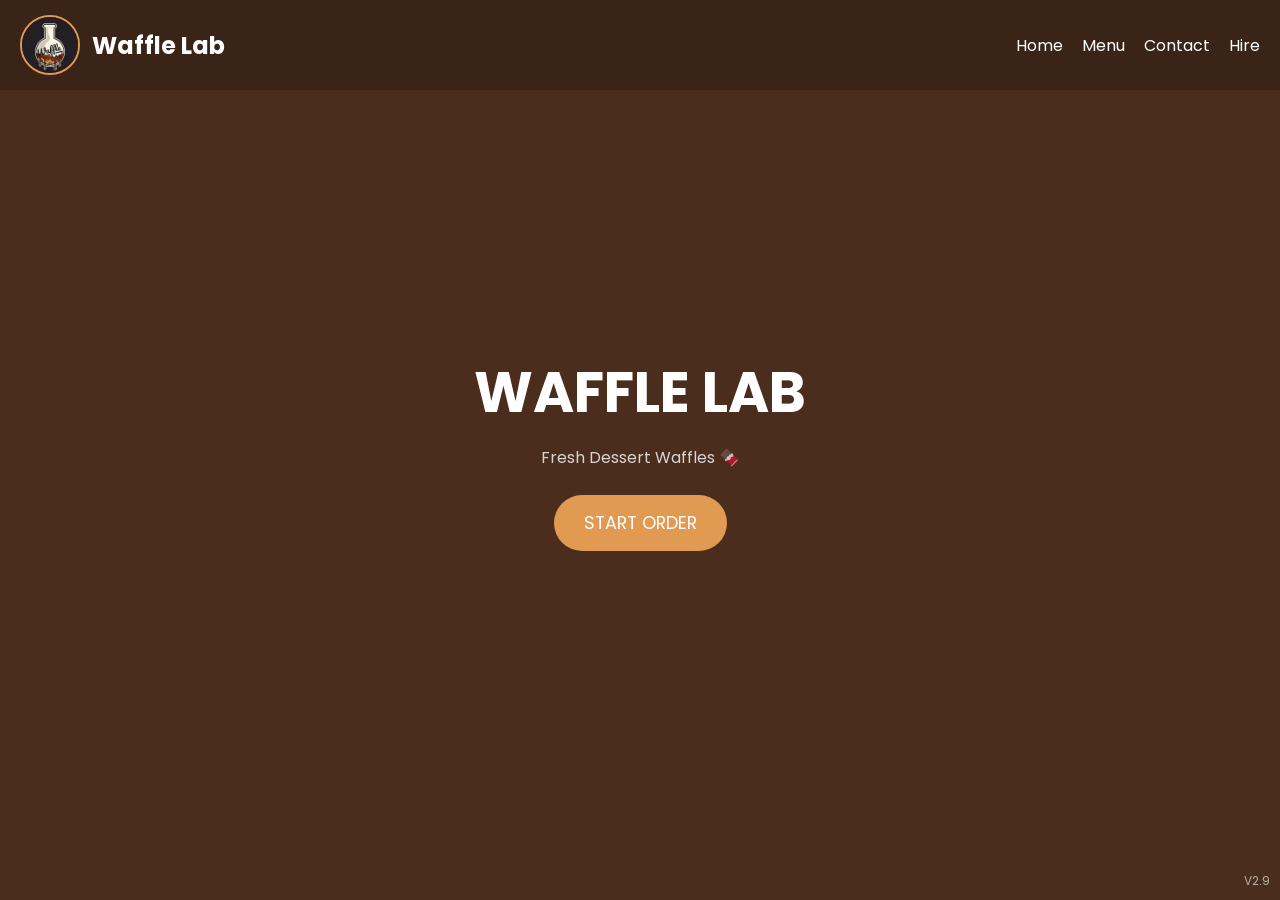
==== commit b092795f: "Refactor HTML structure and update styles" ====
--- a/index.html
+++ b/index.html
@@ -28,6 +28,8 @@
   background:var(--bg);
   color:var(--text);
 }
+
+/* NAV */
 
 nav{
   position:fixed;
@@ -67,13 +69,12 @@
   cursor:pointer;
 }
 
-.page{
-  display:none;
-}
-
-.page.active{
-  display:block;
-}
+/* PAGES */
+
+.page{display:none;}
+.page.active{display:block;}
+
+/* HOME */
 
 .start{
   height:100vh;
@@ -104,6 +105,8 @@
   cursor:pointer;
 }
 
+/* MAIN */
+
 .main{
   padding:110px 20px 30px;
   max-width:1200px;
@@ -132,6 +135,8 @@
   height:fit-content;
 }
 
+/* OPTIONS */
+
 .option{
   background:#6a4530;
   padding:14px;
@@ -141,13 +146,10 @@
   transition:0.2s;
 }
 
-.option:hover{
-  transform:scale(1.02);
-}
-
-.option.selected{
-  outline:3px solid var(--accent);
-}
+.option:hover{transform:scale(1.02);}
+.option.selected{outline:3px solid var(--accent);}
+
+/* BUTTONS */
 
 .btn{
   margin-top:20px;
@@ -164,13 +166,12 @@
   background:#777;
 }
 
-.step{
-  display:none;
-}
-
-.step.active{
-  display:block;
-}
+/* STEPS */
+
+.step{display:none;}
+.step.active{display:block;}
+
+/* MODAL */
 
 .modal{
   display:none;
@@ -190,6 +191,8 @@
   max-width:420px;
 }
 
+/* VERSION */
+
 .version{
   position:fixed;
   bottom:10px;
@@ -203,8 +206,8 @@
 
 <body>
 
+<!-- NAV -->
 <nav>
-
   <div class="logo-wrap">
     <img src="logo.png" class="logo">
     <h1>Waffle Lab</h1>
@@ -216,49 +219,36 @@
     <a onclick="showPage('contact')">Contact</a>
     <a onclick="showPage('hire')">Hire</a>
   </div>
-
 </nav>
 
 <!-- HOME -->
-
 <div class="page active" id="home">
-
   <div class="start">
-
     <h1>WAFFLE LAB</h1>
-
     <p>Fresh Dessert Waffles 🍫</p>
-
-    <button onclick="startOrder()">
-      START ORDER
-    </button>
-
+    <button onclick="startOrder()">START ORDER</button>
   </div>
-
 </div>
 
 <!-- MENU -->
-
 <div class="page" id="menu">
 
 <div class="main">
-
 <div class="layout">
 
+<!-- ORDER -->
 <div class="box">
 
 <!-- STEP 1 -->
-
 <div class="step active" id="step1">
-
 <h2>Choose Size</h2>
 
 <div class="option" onclick="chooseSize(this,'1/4 waffle',2)">
 1/4 waffle — £2
 </div>
 
-<div class="option" onclick="chooseSize(this,'1 waffle',5)">
-1 waffle — £5
+<div class="option" onclick="chooseSize(this,'1 waffle',4.5)">
+1 waffle — £4.50
 </div>
 
 <div class="option" onclick="chooseSize(this,'2 waffles',9)">
@@ -272,75 +262,33 @@
 </div>
 
 <!-- STEP 2 -->
-
 <div class="step" id="step2">
-
 <h2>Choose Sauce</h2>
 
-<div class="option" onclick="chooseSingle(this,'sauce','Milk Chocolate')">
-Milk Chocolate
-</div>
-
-<div class="option" onclick="chooseSingle(this,'sauce','White Chocolate')">
-White Chocolate
-</div>
-
-<div class="option" onclick="chooseSingle(this,'sauce','Pistachio')">
-Pistachio
-</div>
-
-<div class="option" onclick="chooseSingle(this,'sauce','None')">
-None
-</div>
-
-<button class="btn back-btn" onclick="backStep()">
-Back
-</button>
-
-<button class="btn" onclick="next()">
-Next
-</button>
-
+<div class="option" onclick="chooseSingle(this,'sauce','Milk Chocolate')">Milk Chocolate</div>
+<div class="option" onclick="chooseSingle(this,'sauce','White Chocolate')">White Chocolate</div>
+<div class="option" onclick="chooseSingle(this,'sauce','Pistachio')">Pistachio</div>
+<div class="option" onclick="chooseSingle(this,'sauce','None')">None</div>
+
+<button class="btn back-btn" onclick="backStep()">Back</button>
+<button class="btn" onclick="next()">Next</button>
 </div>
 
 <!-- STEP 3 -->
-
 <div class="step" id="step3">
-
 <h2>Choose Topping</h2>
 
-<div class="option" onclick="chooseSingle(this,'topping','Kinder')">
-Kinder
-</div>
-
-<div class="option" onclick="chooseSingle(this,'topping','Oreo')">
-Oreo
-</div>
-
-<div class="option" onclick="chooseSingle(this,'topping','Biscoff')">
-Biscoff
-</div>
-
-<div class="option" onclick="chooseSingle(this,'topping','Marshmallow')">
-Marshmallow
-</div>
-
-<div class="option" onclick="chooseSingle(this,'topping','None')">
-None
-</div>
-
-<button class="btn back-btn" onclick="backStep()">
-Back
-</button>
-
-<button class="btn" onclick="next()">
-Next
-</button>
-
+<div class="option" onclick="chooseSingle(this,'topping','Kinder')">Kinder</div>
+<div class="option" onclick="chooseSingle(this,'topping','Oreo')">Oreo</div>
+<div class="option" onclick="chooseSingle(this,'topping','Biscoff')">Biscoff</div>
+<div class="option" onclick="chooseSingle(this,'topping','Marshmallow')">Marshmallow</div>
+<div class="option" onclick="chooseSingle(this,'topping','None')">None</div>
+
+<button class="btn back-btn" onclick="backStep()">Back</button>
+<button class="btn" onclick="next()">Next</button>
 </div>
 
 <!-- STEP 4 -->
-
 <div class="step" id="step4">
 
 <h2>Extras</h2>
@@ -349,364 +297,160 @@
 Whipped Cream (+£0.50)
 </div>
 
-<!-- EXTRA TOPPINGS -->
-
-<h2 style="margin-top:25px;">
-Extra Toppings (+£0.50)
-</h2>
-
-<div class="option" onclick="toggleExtra(this,'Extra Kinder',0.5)">
-Extra Kinder (+£0.50)
-</div>
-
-<div class="option" onclick="toggleExtra(this,'Extra Oreo',0.5)">
-Extra Oreo (+£0.50)
-</div>
-
-<div class="option" onclick="toggleExtra(this,'Extra Biscoff',0.5)">
-Extra Biscoff (+£0.50)
-</div>
-
-<div class="option" onclick="toggleExtra(this,'Extra Marshmallow',0.5)">
-Extra Marshmallow (+£0.50)
-</div>
-
-<!-- EXTRA SAUCES -->
-
-<h2 style="margin-top:25px;">
-Extra Sauces (+£0.75)
-</h2>
-
-<div class="option" onclick="toggleExtra(this,'Extra Milk Chocolate',0.75)">
-Extra Milk Chocolate (+£0.75)
-</div>
-
-<div class="option" onclick="toggleExtra(this,'Extra White Chocolate',0.75)">
-Extra White Chocolate (+£0.75)
-</div>
-
-<div class="option" onclick="toggleExtra(this,'Extra Pistachio',0.75)">
-Extra Pistachio (+£0.75)
-</div>
-
-<button class="btn back-btn" onclick="backStep()">
-Back
-</button>
-
-<button class="btn" onclick="openConfirm()">
-Finish Order
-</button>
-
-</div>
-
-</div>
-
-<!-- LIVE ORDER -->
-
+<h3 style="margin-top:20px;">Extra Toppings (+£0.50)</h3>
+
+<div class="option" onclick="toggleExtra(this,'Extra Kinder',0.5)">Extra Kinder</div>
+<div class="option" onclick="toggleExtra(this,'Extra Oreo',0.5)">Extra Oreo</div>
+<div class="option" onclick="toggleExtra(this,'Extra Biscoff',0.5)">Extra Biscoff</div>
+<div class="option" onclick="toggleExtra(this,'Extra Marshmallow',0.5)">Extra Marshmallow</div>
+
+<h3 style="margin-top:20px;">Extra Sauces (+£0.75)</h3>
+
+<div class="option" onclick="toggleExtra(this,'Extra Milk Chocolate',0.75)">Extra Milk Chocolate</div>
+<div class="option" onclick="toggleExtra(this,'Extra White Chocolate',0.75)">Extra White Chocolate</div>
+<div class="option" onclick="toggleExtra(this,'Extra Pistachio',0.75)">Extra Pistachio</div>
+
+<button class="btn back-btn" onclick="backStep()">Back</button>
+<button class="btn" onclick="openConfirm()">Finish Order</button>
+
+</div>
+
+</div>
+
+<!-- TRACKER -->
 <div class="tracker">
 
 <h2>Live Order</h2>
-
 <div id="live"></div>
 
 <br>
-
-<h3>
-Total: £<span id="total">0.00</span>
-</h3>
-
-</div>
-
-</div>
-
+<h3>Total: £<span id="total">0.00</span></h3>
+
+</div>
+
+</div>
 </div>
 
 </div>
 
 <!-- CONTACT -->
-
 <div class="page" id="contact">
-
 <div class="main">
-
 <h1>Contact</h1>
-
-<br>
-
-<p>Wedding bookings, events & business enquiries.</p>
-
-<br>
-
 <p>📞 07364 135785</p>
-
-<p>📍 Location coming soon</p>
-
-</div>
-
+</div>
 </div>
 
 <!-- HIRE -->
-
 <div class="page" id="hire">
-
 <div class="main">
-
 <h1>Hire / Weddings</h1>
-
-<br>
-
-<ul>
-<li>Weddings</li>
-<li>Birthday Parties</li>
-<li>School Events</li>
-<li>Corporate Events</li>
-</ul>
-
-<br>
-
 <p>Pricing coming soon.</p>
-
-</div>
-
+</div>
 </div>
 
 <!-- CONFIRM -->
-
 <div class="modal" id="confirm">
-
 <div class="modal-content">
 
 <h2>Confirm Order</h2>
-
-<br>
-
 <div id="summary"></div>
 
-<button class="btn" onclick="sendOrder()">
-Send to WhatsApp
-</button>
-
-<button class="btn back-btn" onclick="closeConfirm()">
-Cancel
-</button>
-
-</div>
-
-</div>
-
-<!-- SOUND -->
-
-<audio id="ding" src="https://www.soundjay.com/buttons/sounds/button-3.mp3"></audio>
-
-<!-- VERSION -->
-
-<div class="version">
-V2.8
-</div>
+<button class="btn" onclick="sendOrder()">Send WhatsApp</button>
+<button class="btn back-btn" onclick="closeConfirm()">Cancel</button>
+
+</div>
+</div>
+
+<div class="version">V2.9</div>
 
 <script>
 
-let order = {
-  size:"",
-  sauce:"",
-  topping:"",
-  extras:[]
-};
-
-let basePrice = 0;
-
-let total = 0;
-
-let step = 1;
-
-/* PAGE */
-
-function showPage(page){
-
-  document.querySelectorAll('.page').forEach(p=>{
-    p.classList.remove('active');
-  });
-
-  document.getElementById(page).classList.add('active');
-}
-
-function startOrder(){
-
-  showPage('menu');
-}
-
-/* STEPS */
+let order={size:"",sauce:"",topping:"",extras:[]};
+let basePrice=0;
+let total=0;
+let step=1;
+
+function showPage(p){
+document.querySelectorAll('.page').forEach(x=>x.classList.remove('active'));
+document.getElementById(p).classList.add('active');
+}
+
+function startOrder(){showPage('menu');}
 
 function showStep(n){
-
-  document.querySelectorAll('.step').forEach(step=>{
-    step.classList.remove('active');
-  });
-
-  document.getElementById('step'+n).classList.add('active');
-}
-
-function next(){
-
-  step++;
-
-  showStep(step);
-}
-
-function backStep(){
-
-  if(step > 1){
-
-    step--;
-
-    showStep(step);
-  }
-}
-
-/* OPTIONS */
-
-function clearSelected(parent){
-
-  parent.querySelectorAll('.option').forEach(option=>{
-    option.classList.remove('selected');
-  });
+document.querySelectorAll('.step').forEach(x=>x.classList.remove('active'));
+document.getElementById('step'+n).classList.add('active');
+}
+
+function next(){step++;showStep(step);}
+function backStep(){if(step>1){step--;showStep(step)}}
+
+function clearSelected(p){
+p.querySelectorAll('.option').forEach(o=>o.classList.remove('selected'));
 }
 
 function chooseSize(el,name,price){
-
-  clearSelected(el.parentElement);
-
-  el.classList.add('selected');
-
-  order.size = name;
-
-  basePrice = price;
-
-  calculateTotal();
-
-  next();
+clearSelected(el.parentElement);
+el.classList.add('selected');
+order.size=name;
+basePrice=price;
+calculateTotal();
+next();
 }
 
 function chooseSingle(el,type,value){
-
-  clearSelected(el.parentElement);
-
-  el.classList.add('selected');
-
-  order[type] = value;
-
-  update();
+clearSelected(el.parentElement);
+el.classList.add('selected');
+order[type]=value;
+update();
 }
 
 function toggleExtra(el,name,price){
-
-  let exists = order.extras.find(x=>x.name===name);
-
-  if(exists){
-
-    order.extras = order.extras.filter(x=>x.name!==name);
-
-    el.classList.remove('selected');
-
-  }else{
-
-    order.extras.push({
-      name:name,
-      price:price
-    });
-
-    el.classList.add('selected');
-  }
-
-  calculateTotal();
-}
-
-/* TOTAL */
+let e=order.extras.find(x=>x.name===name);
+if(e){
+order.extras=order.extras.filter(x=>x.name!==name);
+el.classList.remove('selected');
+}else{
+order.extras.push({name,price});
+el.classList.add('selected');
+}
+calculateTotal();
+}
 
 function calculateTotal(){
-
-  total = basePrice;
-
-  order.extras.forEach(extra=>{
-    total += extra.price;
-  });
-
-  update();
-}
-
-/* LIVE ORDER */
+total=basePrice;
+order.extras.forEach(e=>total+=e.price);
+update();
+}
 
 function update(){
-
-  document.getElementById('live').innerHTML = `
-    Size: ${order.size || '-'}<br><br>
-
-    Sauce: ${order.sauce || '-'}<br><br>
-
-    Topping: ${order.topping || '-'}<br><br>
-
-    Extras: ${order.extras.map(e=>e.name).join(', ') || '-'}
-  `;
-
-  document.getElementById('total').innerText =
-    total.toFixed(2);
-}
-
-/* CONFIRM */
+document.getElementById('live').innerHTML=
+`Size: ${order.size||'-'}<br>
+Sauce: ${order.sauce||'-'}<br>
+Topping: ${order.topping||'-'}<br>
+Extras: ${order.extras.map(e=>e.name).join(', ')||'-'}`;
+document.getElementById('total').innerText=total.toFixed(2);
+}
 
 function openConfirm(){
-
-  calculateTotal();
-
-  document.getElementById('summary').innerHTML = `
-    <p><b>Size:</b> ${order.size}</p><br>
-
-    <p><b>Sauce:</b> ${order.sauce}</p><br>
-
-    <p><b>Topping:</b> ${order.topping}</p><br>
-
-    <p><b>Extras:</b>
-    ${order.extras.map(e=>e.name).join(', ') || '-'}</p>
-
-    <br>
-
-    <h3>Total: £${total.toFixed(2)}</h3>
-  `;
-
-  document.getElementById('confirm').style.display =
-    'flex';
+calculateTotal();
+document.getElementById('summary').innerHTML=
+`<b>${order.size}</b><br>
+${order.sauce}<br>
+${order.topping}<br>
+${order.extras.map(e=>e.name).join(', ')||'-'}<br><br>
+<b>Total: £${total.toFixed(2)}</b>`;
+document.getElementById('confirm').style.display='flex';
 }
 
 function closeConfirm(){
-
-  document.getElementById('confirm').style.display =
-    'none';
-}
-
-/* SEND */
+document.getElementById('confirm').style.display='none';
+}
 
 function sendOrder(){
-
-  document.getElementById('ding').play();
-
-  let msg = `🍫 Waffle Lab Order 🍫
-
-Size: ${order.size}
-
-Sauce: ${order.sauce}
-
-Topping: ${order.topping}
-
-Extras: ${order.extras.map(e=>e.name).join(', ') || '-'}
-
-Total: £${total.toFixed(2)}
-`;
-
-  let url =
-    "https://wa.me/447364135785?text=" +
-    encodeURIComponent(msg);
-
-  window.open(url,'_blank');
+let msg=`Waffle Order\n${order.size}\n${order.sauce}\n${order.topping}\nExtras:${order.extras.map(e=>e.name).join(', ')}`;
+window.open("https://wa.me/447364135785?text="+encodeURIComponent(msg));
 }
 
 </script>
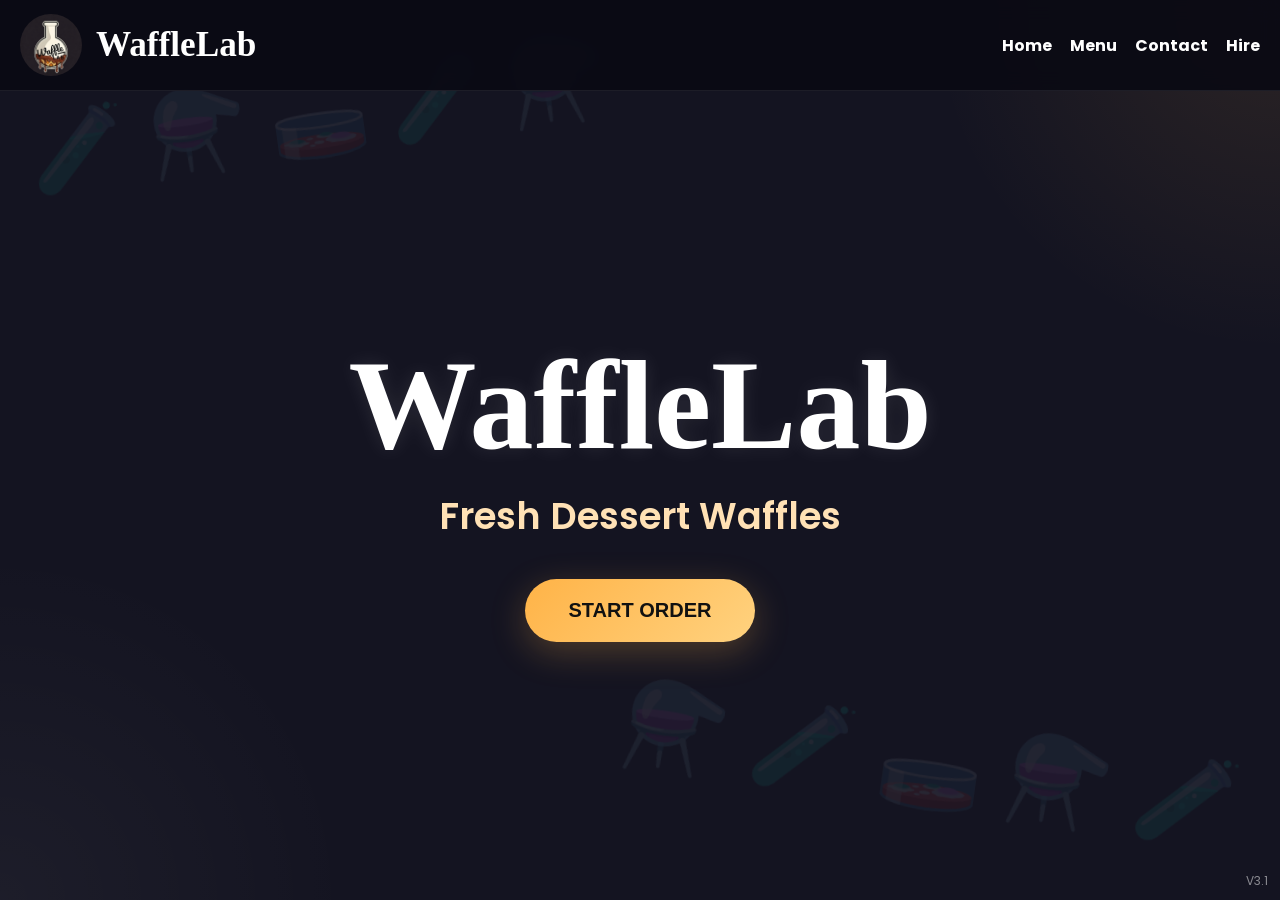
==== commit aaf00b78: "Refactor index.html for styling and structure updates" ====
--- a/index.html
+++ b/index.html
@@ -3,173 +3,266 @@
 <head>
 <meta charset="UTF-8">
 <meta name="viewport" content="width=device-width, initial-scale=1.0">
-<title>Waffle Lab</title>
-
-<link href="https://fonts.googleapis.com/css2?family=Poppins:wght@300;400;600;700&display=swap" rel="stylesheet">
+<title>WaffleLab</title>
+
+<link href="https://fonts.googleapis.com/css2?family=Poppins:wght@300;400;600;700;800&display=swap" rel="stylesheet">
 
 <style>
 
 :root{
-  --bg:#4a2d1d;
-  --card:#5b3824;
-  --primary:#e09a52;
+  --bg:#141421;
+  --card:#23233a;
+  --primary:#ffb347;
+  --accent:#ffd699;
   --text:#ffffff;
-  --accent:#ffd19b;
 }
 
 *{
   margin:0;
   padding:0;
   box-sizing:border-box;
+}
+
+body{
   font-family:Poppins,sans-serif;
-}
-
-body{
-  background:var(--bg);
-  color:var(--text);
-}
-
-/* NAV */
+  background:
+  radial-gradient(circle at top right, rgba(255,179,71,0.10), transparent 350px),
+  radial-gradient(circle at bottom left, rgba(255,255,255,0.04), transparent 350px),
+  #141421;
+  color:white;
+  overflow-x:hidden;
+}
+
+/* SCIENCE BACKGROUND */
+
+body::before{
+  content:"🧪 ⚗️ 🧫 🧪 ⚗️";
+  position:fixed;
+  top:6%;
+  left:2%;
+  font-size:80px;
+  opacity:0.08;
+  rotate:-8deg;
+  pointer-events:none;
+}
+
+body::after{
+  content:"⚗️ 🧪 🧫 ⚗️ 🧪";
+  position:fixed;
+  bottom:8%;
+  right:3%;
+  font-size:85px;
+  opacity:0.08;
+  rotate:8deg;
+  pointer-events:none;
+}
+
+/* NAVBAR */
 
 nav{
   position:fixed;
   top:0;
   width:100%;
+  padding:14px 20px;
+  background:rgba(10,10,20,0.92);
+  backdrop-filter:blur(10px);
   display:flex;
   justify-content:space-between;
   align-items:center;
-  padding:15px 20px;
-  background:#3a2418;
   z-index:1000;
+  border-bottom:1px solid rgba(255,255,255,0.08);
 }
 
 .logo-wrap{
   display:flex;
   align-items:center;
-  gap:12px;
+  gap:14px;
 }
 
 .logo{
-  width:60px;
-  height:60px;
+  width:62px;
+  height:62px;
   border-radius:50%;
-  border:2px solid var(--primary);
-  animation:spin 12s linear infinite;
+  animation:spin 14s linear infinite;
 }
 
 @keyframes spin{
-  from{transform:rotate(0)}
-  to{transform:rotate(360deg)}
+  from{transform:rotate(0deg);}
+  to{transform:rotate(360deg);}
+}
+
+.brand{
+  font-family:cursive;
+  font-size:2.2rem;
+  color:white;
+  font-weight:bold;
+}
+
+/* NAV LINKS */
+
+.nav-links{
+  display:flex;
+  gap:18px;
+  flex-wrap:wrap;
+  justify-content:flex-end;
 }
 
 .nav-links a{
-  margin-left:15px;
   color:white;
   text-decoration:none;
+  font-weight:700;
   cursor:pointer;
+  transition:0.2s;
+  white-space:nowrap;
+}
+
+.nav-links a:hover{
+  color:var(--primary);
 }
 
 /* PAGES */
 
-.page{display:none;}
-.page.active{display:block;}
-
-/* HOME */
-
-.start{
-  height:100vh;
+.page{
+  display:none;
+}
+
+.page.active{
+  display:block;
+}
+
+/* HERO */
+
+.hero{
+  min-height:100vh;
   display:flex;
-  flex-direction:column;
   justify-content:center;
   align-items:center;
   text-align:center;
-}
-
-.start h1{
-  font-size:3.5rem;
-}
-
-.start p{
-  margin-top:10px;
-  opacity:0.8;
-}
-
-.start button{
-  margin-top:25px;
-  padding:15px 30px;
+  padding:120px 20px 40px;
+}
+
+.hero-content{
+  max-width:850px;
+}
+
+.hero h1{
+  font-family:cursive;
+  font-size:clamp(4.5rem,10vw,8rem);
+  color:white;
+  margin-bottom:15px;
+  line-height:1.05;
+  text-shadow:0 0 20px rgba(255,255,255,0.1);
+}
+
+.hero p{
+  font-size:clamp(1.4rem,3vw,2.3rem);
+  color:#ffe1b5;
+  font-weight:600;
+  margin-bottom:35px;
+}
+
+.hero button{
+  background:linear-gradient(135deg,#ffb347,#ffd27f);
+  color:#111;
+  border:none;
+  padding:20px 44px;
+  border-radius:40px;
+  font-size:1.25rem;
+  font-weight:900;
+  cursor:pointer;
+  transition:0.25s;
+  box-shadow:0 10px 35px rgba(255,179,71,0.25);
+}
+
+.hero button:hover{
+  transform:scale(1.06);
+}
+
+/* MAIN */
+
+.main{
+  max-width:1200px;
+  margin:auto;
+  padding:120px 20px 40px;
+}
+
+.layout{
+  display:flex;
+  gap:20px;
+  align-items:flex-start;
+}
+
+/* BOXES */
+
+.box{
+  flex:2;
+  background:rgba(255,255,255,0.05);
+  border:1px solid rgba(255,255,255,0.08);
+  backdrop-filter:blur(10px);
+  border-radius:25px;
+  padding:25px;
+}
+
+.tracker{
+  flex:1;
+  position:sticky;
+  top:100px;
+  background:rgba(255,255,255,0.05);
+  border:1px solid rgba(255,255,255,0.08);
+  backdrop-filter:blur(10px);
+  border-radius:25px;
+  padding:25px;
+}
+
+/* OPTIONS */
+
+.option{
+  background:rgba(255,255,255,0.06);
+  padding:16px;
+  border-radius:18px;
+  margin-top:12px;
+  cursor:pointer;
+  transition:0.2s;
+  font-weight:700;
+}
+
+.option:hover{
+  transform:translateY(-2px);
+  background:rgba(255,179,71,0.15);
+}
+
+.option.selected{
+  border:2px solid var(--primary);
+}
+
+/* BUTTONS */
+
+.btn{
+  margin-top:20px;
+  padding:13px 24px;
   border:none;
   border-radius:30px;
   background:var(--primary);
-  color:white;
-  font-size:1.1rem;
-  cursor:pointer;
-}
-
-/* MAIN */
-
-.main{
-  padding:110px 20px 30px;
-  max-width:1200px;
-  margin:auto;
-}
-
-.layout{
-  display:flex;
-  gap:20px;
-}
-
-.box{
-  flex:2;
-  background:var(--card);
-  padding:20px;
-  border-radius:18px;
-}
-
-.tracker{
-  flex:1;
-  background:#2d1c13;
-  padding:20px;
-  border-radius:18px;
-  position:sticky;
-  top:100px;
-  height:fit-content;
-}
-
-/* OPTIONS */
-
-.option{
-  background:#6a4530;
-  padding:14px;
-  margin-top:10px;
-  border-radius:14px;
-  cursor:pointer;
-  transition:0.2s;
-}
-
-.option:hover{transform:scale(1.02);}
-.option.selected{outline:3px solid var(--accent);}
-
-/* BUTTONS */
-
-.btn{
-  margin-top:20px;
-  padding:12px 20px;
-  border:none;
-  border-radius:25px;
-  background:var(--primary);
-  color:white;
+  color:#111;
+  font-weight:800;
   cursor:pointer;
   margin-right:10px;
 }
 
 .back-btn{
-  background:#777;
+  background:#666;
+  color:white;
 }
 
 /* STEPS */
 
-.step{display:none;}
-.step.active{display:block;}
+.step{
+  display:none;
+}
+
+.step.active{
+  display:block;
+}
 
 /* MODAL */
 
@@ -177,18 +270,18 @@
   display:none;
   position:fixed;
   inset:0;
-  background:rgba(0,0,0,0.6);
+  background:rgba(0,0,0,0.65);
   justify-content:center;
   align-items:center;
   z-index:2000;
 }
 
 .modal-content{
-  background:#4a2d1d;
-  padding:25px;
-  border-radius:20px;
   width:90%;
-  max-width:420px;
+  max-width:450px;
+  background:#202034;
+  border-radius:25px;
+  padding:30px;
 }
 
 /* VERSION */
@@ -196,9 +289,34 @@
 .version{
   position:fixed;
   bottom:10px;
-  right:10px;
+  right:12px;
+  opacity:0.5;
   font-size:12px;
-  opacity:0.6;
+}
+
+/* MOBILE */
+
+@media(max-width:900px){
+
+  .layout{
+    flex-direction:column;
+  }
+
+  .tracker{
+    width:100%;
+    position:relative;
+    top:0;
+  }
+
+  nav{
+    flex-direction:column;
+    gap:10px;
+  }
+
+  .nav-links{
+    justify-content:center;
+  }
+
 }
 
 </style>
@@ -207,10 +325,12 @@
 <body>
 
 <!-- NAV -->
+
 <nav>
+
   <div class="logo-wrap">
     <img src="logo.png" class="logo">
-    <h1>Waffle Lab</h1>
+    <div class="brand">WaffleLab</div>
   </div>
 
   <div class="nav-links">
@@ -219,28 +339,45 @@
     <a onclick="showPage('contact')">Contact</a>
     <a onclick="showPage('hire')">Hire</a>
   </div>
+
 </nav>
 
 <!-- HOME -->
+
 <div class="page active" id="home">
-  <div class="start">
-    <h1>WAFFLE LAB</h1>
-    <p>Fresh Dessert Waffles 🍫</p>
-    <button onclick="startOrder()">START ORDER</button>
-  </div>
+
+<section class="hero">
+
+<div class="hero-content">
+
+<h1>WaffleLab</h1>
+
+<p>Fresh Dessert Waffles</p>
+
+<button onclick="startOrder()">
+START ORDER
+</button>
+
+</div>
+
+</section>
+
 </div>
 
 <!-- MENU -->
+
 <div class="page" id="menu">
 
 <div class="main">
+
 <div class="layout">
 
-<!-- ORDER -->
 <div class="box">
 
 <!-- STEP 1 -->
+
 <div class="step active" id="step1">
+
 <h2>Choose Size</h2>
 
 <div class="option" onclick="chooseSize(this,'1/4 waffle',2)">
@@ -262,33 +399,65 @@
 </div>
 
 <!-- STEP 2 -->
+
 <div class="step" id="step2">
+
 <h2>Choose Sauce</h2>
 
-<div class="option" onclick="chooseSingle(this,'sauce','Milk Chocolate')">Milk Chocolate</div>
-<div class="option" onclick="chooseSingle(this,'sauce','White Chocolate')">White Chocolate</div>
-<div class="option" onclick="chooseSingle(this,'sauce','Pistachio')">Pistachio</div>
-<div class="option" onclick="chooseSingle(this,'sauce','None')">None</div>
+<div class="option" onclick="chooseSingle(this,'sauce','Milk Chocolate')">
+Milk Chocolate
+</div>
+
+<div class="option" onclick="chooseSingle(this,'sauce','White Chocolate')">
+White Chocolate
+</div>
+
+<div class="option" onclick="chooseSingle(this,'sauce','Pistachio')">
+Pistachio
+</div>
+
+<div class="option" onclick="chooseSingle(this,'sauce','None')">
+None
+</div>
 
 <button class="btn back-btn" onclick="backStep()">Back</button>
 <button class="btn" onclick="next()">Next</button>
+
 </div>
 
 <!-- STEP 3 -->
+
 <div class="step" id="step3">
+
 <h2>Choose Topping</h2>
 
-<div class="option" onclick="chooseSingle(this,'topping','Kinder')">Kinder</div>
-<div class="option" onclick="chooseSingle(this,'topping','Oreo')">Oreo</div>
-<div class="option" onclick="chooseSingle(this,'topping','Biscoff')">Biscoff</div>
-<div class="option" onclick="chooseSingle(this,'topping','Marshmallow')">Marshmallow</div>
-<div class="option" onclick="chooseSingle(this,'topping','None')">None</div>
+<div class="option" onclick="chooseSingle(this,'topping','Kinder')">
+Kinder
+</div>
+
+<div class="option" onclick="chooseSingle(this,'topping','Oreo')">
+Oreo
+</div>
+
+<div class="option" onclick="chooseSingle(this,'topping','Biscoff')">
+Biscoff
+</div>
+
+<div class="option" onclick="chooseSingle(this,'topping','Marshmallow')">
+Marshmallow
+</div>
+
+<div class="option" onclick="chooseSingle(this,'topping','None')">
+None
+</div>
 
 <button class="btn back-btn" onclick="backStep()">Back</button>
 <button class="btn" onclick="next()">Next</button>
+
 </div>
 
 <!-- STEP 4 -->
+
 <div class="step" id="step4">
 
 <h2>Extras</h2>
@@ -297,18 +466,41 @@
 Whipped Cream (+£0.50)
 </div>
 
-<h3 style="margin-top:20px;">Extra Toppings (+£0.50)</h3>
-
-<div class="option" onclick="toggleExtra(this,'Extra Kinder',0.5)">Extra Kinder</div>
-<div class="option" onclick="toggleExtra(this,'Extra Oreo',0.5)">Extra Oreo</div>
-<div class="option" onclick="toggleExtra(this,'Extra Biscoff',0.5)">Extra Biscoff</div>
-<div class="option" onclick="toggleExtra(this,'Extra Marshmallow',0.5)">Extra Marshmallow</div>
-
-<h3 style="margin-top:20px;">Extra Sauces (+£0.75)</h3>
-
-<div class="option" onclick="toggleExtra(this,'Extra Milk Chocolate',0.75)">Extra Milk Chocolate</div>
-<div class="option" onclick="toggleExtra(this,'Extra White Chocolate',0.75)">Extra White Chocolate</div>
-<div class="option" onclick="toggleExtra(this,'Extra Pistachio',0.75)">Extra Pistachio</div>
+<h3 style="margin-top:20px;">
+Extra Toppings (+£0.50)
+</h3>
+
+<div class="option" onclick="toggleExtra(this,'Extra Kinder',0.5)">
+Extra Kinder
+</div>
+
+<div class="option" onclick="toggleExtra(this,'Extra Oreo',0.5)">
+Extra Oreo
+</div>
+
+<div class="option" onclick="toggleExtra(this,'Extra Biscoff',0.5)">
+Extra Biscoff
+</div>
+
+<div class="option" onclick="toggleExtra(this,'Extra Marshmallow',0.5)">
+Extra Marshmallow
+</div>
+
+<h3 style="margin-top:20px;">
+Extra Sauces (+£0.75)
+</h3>
+
+<div class="option" onclick="toggleExtra(this,'Extra Milk Chocolate',0.75)">
+Extra Milk Chocolate
+</div>
+
+<div class="option" onclick="toggleExtra(this,'Extra White Chocolate',0.75)">
+Extra White Chocolate
+</div>
+
+<div class="option" onclick="toggleExtra(this,'Extra Pistachio',0.75)">
+Extra Pistachio
+</div>
 
 <button class="btn back-btn" onclick="backStep()">Back</button>
 <button class="btn" onclick="openConfirm()">Finish Order</button>
@@ -317,140 +509,293 @@
 
 </div>
 
-<!-- TRACKER -->
+<!-- LIVE ORDER -->
+
 <div class="tracker">
 
 <h2>Live Order</h2>
+
+<br>
+
 <div id="live"></div>
 
+<br><br>
+
+<h2>
+£<span id="total">0.00</span>
+</h2>
+
+</div>
+
+</div>
+
+</div>
+
+</div>
+
+<!-- CONTACT -->
+
+<div class="page" id="contact">
+
+<div class="main">
+
+<h1>Contact</h1>
+
 <br>
-<h3>Total: £<span id="total">0.00</span></h3>
-
-</div>
-
-</div>
-</div>
-
-</div>
-
-<!-- CONTACT -->
-<div class="page" id="contact">
+
+<p>📞 07364 135785</p>
+
+</div>
+
+</div>
+
+<!-- HIRE -->
+
+<div class="page" id="hire">
+
 <div class="main">
-<h1>Contact</h1>
-<p>📞 07364 135785</p>
-</div>
-</div>
-
-<!-- HIRE -->
-<div class="page" id="hire">
-<div class="main">
+
 <h1>Hire / Weddings</h1>
-<p>Pricing coming soon.</p>
-</div>
+
+<br>
+
+<p>Perfect for weddings, birthdays & events.</p>
+
+</div>
+
 </div>
 
 <!-- CONFIRM -->
+
 <div class="modal" id="confirm">
+
 <div class="modal-content">
 
 <h2>Confirm Order</h2>
+
+<br>
+
 <div id="summary"></div>
 
-<button class="btn" onclick="sendOrder()">Send WhatsApp</button>
-<button class="btn back-btn" onclick="closeConfirm()">Cancel</button>
-
-</div>
-</div>
-
-<div class="version">V2.9</div>
+<button class="btn" onclick="sendOrder()">
+Send WhatsApp
+</button>
+
+<button class="btn back-btn" onclick="closeConfirm()">
+Cancel
+</button>
+
+</div>
+
+</div>
+
+<div class="version">
+V3.1
+</div>
 
 <script>
 
-let order={size:"",sauce:"",topping:"",extras:[]};
+let order={
+size:"",
+sauce:"",
+topping:"",
+extras:[]
+};
+
 let basePrice=0;
 let total=0;
 let step=1;
 
-function showPage(p){
-document.querySelectorAll('.page').forEach(x=>x.classList.remove('active'));
-document.getElementById(p).classList.add('active');
-}
-
-function startOrder(){showPage('menu');}
+function showPage(page){
+
+document.querySelectorAll('.page').forEach(p=>{
+p.classList.remove('active');
+});
+
+document.getElementById(page).classList.add('active');
+}
+
+function startOrder(){
+
+showPage('menu');
+}
 
 function showStep(n){
-document.querySelectorAll('.step').forEach(x=>x.classList.remove('active'));
+
+document.querySelectorAll('.step').forEach(s=>{
+s.classList.remove('active');
+});
+
 document.getElementById('step'+n).classList.add('active');
 }
 
-function next(){step++;showStep(step);}
-function backStep(){if(step>1){step--;showStep(step)}}
-
-function clearSelected(p){
-p.querySelectorAll('.option').forEach(o=>o.classList.remove('selected'));
+function next(){
+
+step++;
+showStep(step);
+}
+
+function backStep(){
+
+if(step>1){
+step--;
+showStep(step);
+}
+}
+
+function clearSelected(parent){
+
+parent.querySelectorAll('.option').forEach(o=>{
+o.classList.remove('selected');
+});
 }
 
 function chooseSize(el,name,price){
+
 clearSelected(el.parentElement);
+
 el.classList.add('selected');
+
 order.size=name;
+
 basePrice=price;
+
 calculateTotal();
+
 next();
 }
 
 function chooseSingle(el,type,value){
+
 clearSelected(el.parentElement);
+
 el.classList.add('selected');
+
 order[type]=value;
+
 update();
 }
 
 function toggleExtra(el,name,price){
-let e=order.extras.find(x=>x.name===name);
-if(e){
-order.extras=order.extras.filter(x=>x.name!==name);
+
+let exists=order.extras.find(x=>x.name===name);
+
+if(exists){
+
+order.extras=
+order.extras.filter(x=>x.name!==name);
+
 el.classList.remove('selected');
+
 }else{
-order.extras.push({name,price});
+
+order.extras.push({
+name:name,
+price:price
+});
+
 el.classList.add('selected');
 }
+
 calculateTotal();
 }
 
 function calculateTotal(){
+
 total=basePrice;
-order.extras.forEach(e=>total+=e.price);
+
+order.extras.forEach(extra=>{
+total+=extra.price;
+});
+
 update();
 }
 
 function update(){
-document.getElementById('live').innerHTML=
-`Size: ${order.size||'-'}<br>
-Sauce: ${order.sauce||'-'}<br>
-Topping: ${order.topping||'-'}<br>
-Extras: ${order.extras.map(e=>e.name).join(', ')||'-'}`;
-document.getElementById('total').innerText=total.toFixed(2);
+
+document.getElementById('live').innerHTML=`
+
+<b>Size:</b> ${order.size||'-'}
+
+<br><br>
+
+<b>Sauce:</b> ${order.sauce||'-'}
+
+<br><br>
+
+<b>Topping:</b> ${order.topping||'-'}
+
+<br><br>
+
+<b>Extras:</b>
+
+${order.extras.map(e=>e.name).join(', ')||'-'}
+
+`;
+
+document.getElementById('total').innerText=
+total.toFixed(2);
 }
 
 function openConfirm(){
+
 calculateTotal();
-document.getElementById('summary').innerHTML=
-`<b>${order.size}</b><br>
-${order.sauce}<br>
-${order.topping}<br>
-${order.extras.map(e=>e.name).join(', ')||'-'}<br><br>
-<b>Total: £${total.toFixed(2)}</b>`;
+
+document.getElementById('summary').innerHTML=`
+
+<p><b>Size:</b> ${order.size}</p>
+
+<br>
+
+<p><b>Sauce:</b> ${order.sauce}</p>
+
+<br>
+
+<p><b>Topping:</b> ${order.topping}</p>
+
+<br>
+
+<p><b>Extras:</b>
+
+${order.extras.map(e=>e.name).join(', ')||'-'}
+
+</p>
+
+<br>
+
+<h2>Total: £${total.toFixed(2)}</h2>
+
+`;
+
 document.getElementById('confirm').style.display='flex';
 }
 
 function closeConfirm(){
+
 document.getElementById('confirm').style.display='none';
 }
 
 function sendOrder(){
-let msg=`Waffle Order\n${order.size}\n${order.sauce}\n${order.topping}\nExtras:${order.extras.map(e=>e.name).join(', ')}`;
-window.open("https://wa.me/447364135785?text="+encodeURIComponent(msg));
+
+let msg=`🍫 WaffleLab Order 🍫
+
+Size: ${order.size}
+
+Sauce: ${order.sauce}
+
+Topping: ${order.topping}
+
+Extras:
+${order.extras.map(e=>e.name).join(', ')||'-'}
+
+Total: £${total.toFixed(2)}
+`;
+
+window.open(
+"https://wa.me/447364135785?text="+
+encodeURIComponent(msg)
+);
+
 }
 
 </script>
